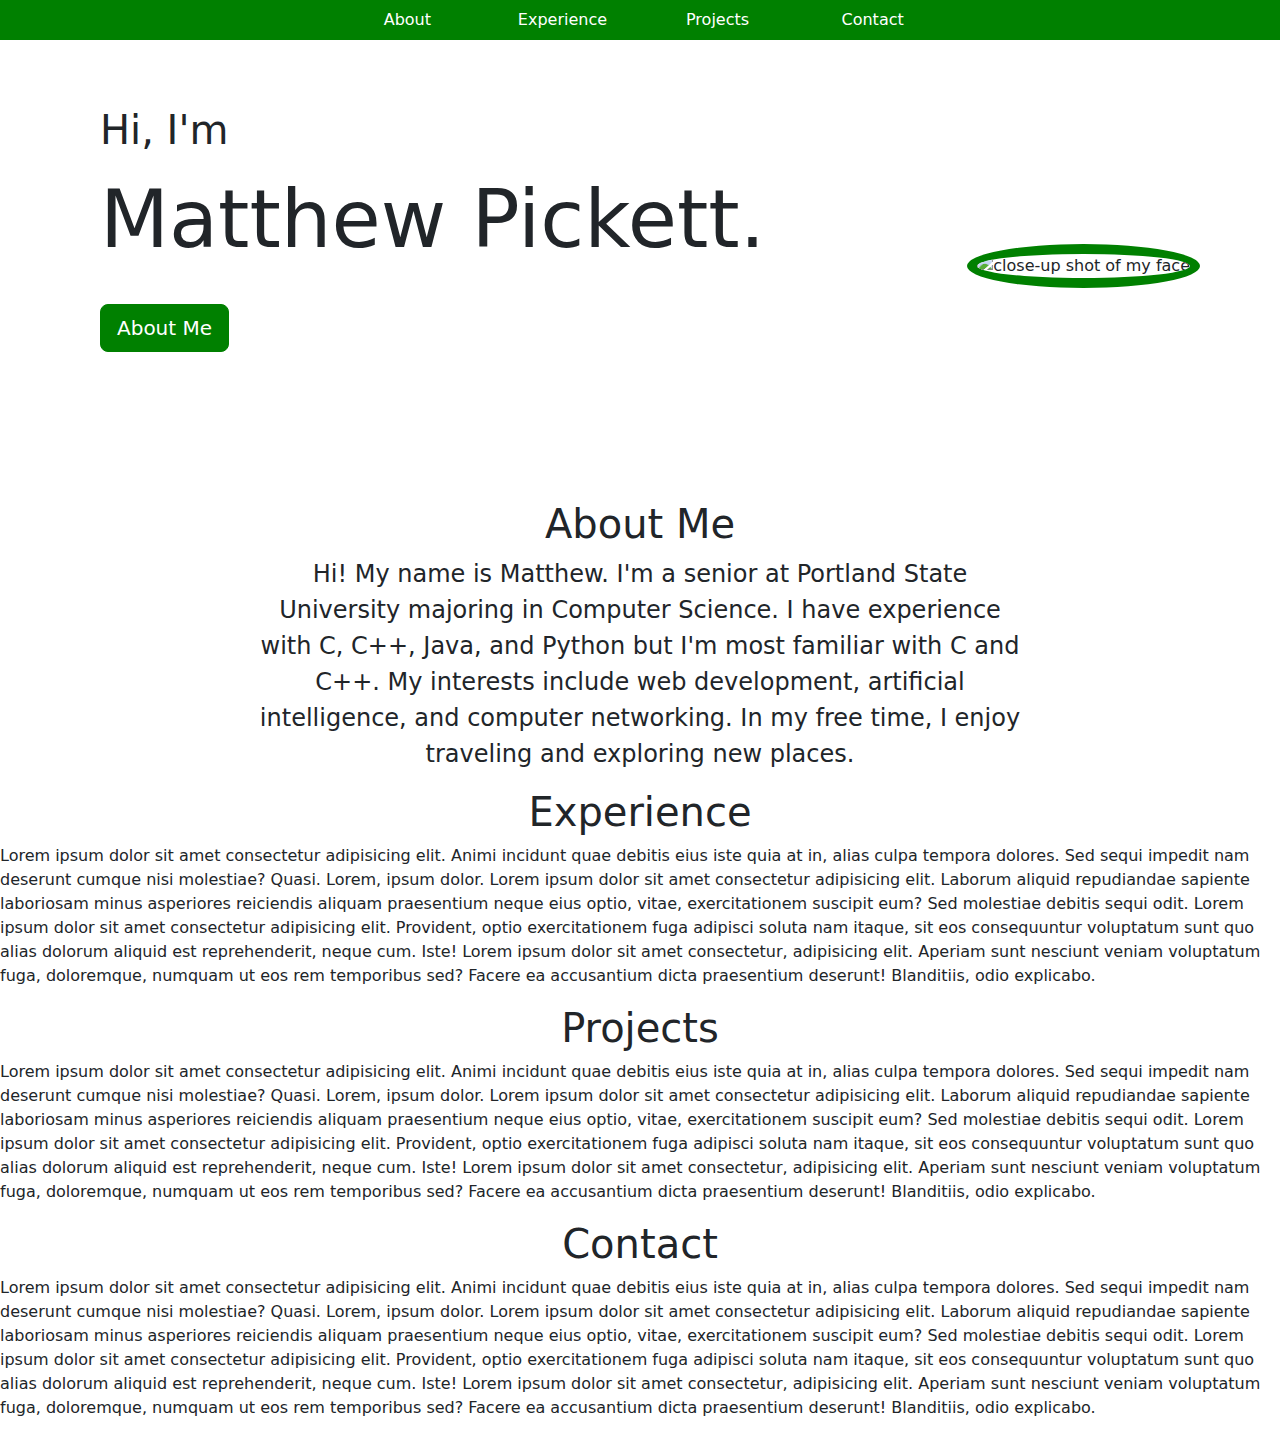
==== index.html @ 08563bd6 "Added formatting for smaller screen sizes" ====
<!DOCTYPE html>
<html lang="en">
	<head>
		<meta charset="UTF-8" />
		<meta http-equiv="X-UA-Compatible" content="IE=edge" />
		<meta name="viewport" content="width=device-width, initial-scale=1.0" />
		<title>My Website</title>
		<link rel="stylesheet" href="index.css" />
		<link rel="stylesheet" href="styles.css" />
		<link
			rel="stylesheet"
			href="https://cdn.jsdelivr.net/npm/bootstrap@5.0.2/dist/css/bootstrap.min.css"
		/>
		<script defer src="index.js"></script>
	</head>
	<body>
		<nav class="nav-list">
			<ul class="unord-list">
				<li class="list-item">
					<a class="nav-link" href="#About">About</a>
				</li>
				<li class="list-item">
					<a class="nav-link" href="#Experience">Experience</a>
				</li>
				<li class="list-item">
					<a class="nav-link" href="#Projects">Projects</a>
				</li>
				<li class="list-item">
					<a class="nav-link" href="#Contact">Contact</a>
				</li>
			</ul>
		</nav>
		<section class="main">
			<section id="Home" class="home">
				<div class="container-intro">
					<div class="intro1">
						<text>Hi, I'm</text>
						<div class="intro2">
							<text>Matthew Pickett.</text>
							<form>
								<button class="btn btn-primary btn-lg" id="about-me">
									About Me
								</button>
							</form>
						</div>
					</div>
					<img
						class="image"
						src="https://lh3.googleusercontent.com/dSQVmCWkfwabivjA8fr4F6-UTf2W5HegjwzNKUZwGf8tjK0O8w-tXIWmxXamRotHS16fbTPQS0jWMABh-_L1TlYKtAmQTr-oi1qF_k-BqojntajPk8vMV7Jc1c3zPQZpCnt1pG3K5tY"
						alt="close-up shot of my face"
					/>
				</div>
			</section>
			<section id="About" class="about">
				<h1><center>About Me</center></h1>
				<p>
					Hi! My name is Matthew. I'm a senior at Portland State University
					majoring in Computer Science. I have experience with C, C++, Java, and
					Python but I'm most familiar with C and C++. My interests include web
					development, artificial intelligence, and
					computer networking. In my free time, I enjoy traveling and exploring
					new places.
				</p>
			</section>
			<section id="Experience" class="experience">
				<h1><center>Experience</center></h1>
				<p>
					Lorem ipsum dolor sit amet consectetur adipisicing elit. Animi
					incidunt quae debitis eius iste quia at in, alias culpa tempora
					dolores. Sed sequi impedit nam deserunt cumque nisi molestiae? Quasi.
					Lorem, ipsum dolor. Lorem ipsum dolor sit amet consectetur adipisicing
					elit. Laborum aliquid repudiandae sapiente laboriosam minus asperiores
					reiciendis aliquam praesentium neque eius optio, vitae, exercitationem
					suscipit eum? Sed molestiae debitis sequi odit. Lorem ipsum dolor sit
					amet consectetur adipisicing elit. Provident, optio exercitationem
					fuga adipisci soluta nam itaque, sit eos consequuntur voluptatum sunt
					quo alias dolorum aliquid est reprehenderit, neque cum. Iste! Lorem
					ipsum dolor sit amet consectetur, adipisicing elit. Aperiam sunt
					nesciunt veniam voluptatum fuga, doloremque, numquam ut eos rem
					temporibus sed? Facere ea accusantium dicta praesentium deserunt!
					Blanditiis, odio explicabo.
				</p>
			</section>
			<section id="Projects" class="projects">
				<h1><center>Projects</center></h1>
				<p>
					Lorem ipsum dolor sit amet consectetur adipisicing elit. Animi
					incidunt quae debitis eius iste quia at in, alias culpa tempora
					dolores. Sed sequi impedit nam deserunt cumque nisi molestiae? Quasi.
					Lorem, ipsum dolor. Lorem ipsum dolor sit amet consectetur adipisicing
					elit. Laborum aliquid repudiandae sapiente laboriosam minus asperiores
					reiciendis aliquam praesentium neque eius optio, vitae, exercitationem
					suscipit eum? Sed molestiae debitis sequi odit. Lorem ipsum dolor sit
					amet consectetur adipisicing elit. Provident, optio exercitationem
					fuga adipisci soluta nam itaque, sit eos consequuntur voluptatum sunt
					quo alias dolorum aliquid est reprehenderit, neque cum. Iste! Lorem
					ipsum dolor sit amet consectetur, adipisicing elit. Aperiam sunt
					nesciunt veniam voluptatum fuga, doloremque, numquam ut eos rem
					temporibus sed? Facere ea accusantium dicta praesentium deserunt!
					Blanditiis, odio explicabo.
				</p>
			</section>
			<section id="Contact" class="contact">
				<h1><center>Contact</center></h1>
				<p>
					Lorem ipsum dolor sit amet consectetur adipisicing elit. Animi
					incidunt quae debitis eius iste quia at in, alias culpa tempora
					dolores. Sed sequi impedit nam deserunt cumque nisi molestiae? Quasi.
					Lorem, ipsum dolor. Lorem ipsum dolor sit amet consectetur adipisicing
					elit. Laborum aliquid repudiandae sapiente laboriosam minus asperiores
					reiciendis aliquam praesentium neque eius optio, vitae, exercitationem
					suscipit eum? Sed molestiae debitis sequi odit. Lorem ipsum dolor sit
					amet consectetur adipisicing elit. Provident, optio exercitationem
					fuga adipisci soluta nam itaque, sit eos consequuntur voluptatum sunt
					quo alias dolorum aliquid est reprehenderit, neque cum. Iste! Lorem
					ipsum dolor sit amet consectetur, adipisicing elit. Aperiam sunt
					nesciunt veniam voluptatum fuga, doloremque, numquam ut eos rem
					temporibus sed? Facere ea accusantium dicta praesentium deserunt!
					Blanditiis, odio explicabo.
				</p>
			</section>
		</section>
	</body>
</html>
---- index.css ----
body {
	margin: 0;
}

.nav-list {
	position: fixed;
	top: 0px;
	right: 0px;
	width: 100%;
	z-index: 99;
	background-color: green;
}

.nav-list .unord-list {
	list-style-type: none;
	margin: 0;
	padding: 0;
	text-align: center;
    width: 100%;
}

.nav-list .unord-list .list-item {
	display: inline-block;
    text-align:center;
    width: 150px;
}

.nav-list .unord-list .list-item .nav-link {
	display: block;
	padding: 0.5em;
	text-decoration: none;
	color: white;
}

.nav-list .unord-list .list-item .nav-link:hover {
	background-color: orange;
	color: black;
}

@media (max-width: 414px) {

	.nav-list .unord-list .list-item {
		width: 100%;
	}

	.main {
		margin-top: 200px;
	}
	.container-intro {
		flex-direction: column;
		text-align: center;
		margin-bottom: 50px;
	}
	.container-intro .image{
		margin: auto;
	}
	.container-intro .intro1 {
		font-size: 20px;
	}
	.container-intro .intro1 .intro2 {
		font-size: 40px;
	}

	.container-intro .intro1 .intro2 .btn-primary {
		display: none;
	}
}

@media (min-width: 414px) and (max-width: 1024px) {

	.nav-list .unord-list .list-item {
		width: 100%;
	}
	.main {
		margin-top: 200px;
	}
	.container-intro {
		flex-direction: column;
		margin-bottom: 50px;
		text-align: center;
	}
	.container-intro .image{
		margin: auto;
	}
	.container-intro .intro1 {
		font-size: 30px;
	}
	.container-intro .intro1 .intro2 {
		font-size: 60px;
	}

	.container-intro .intro1 .intro2 .btn-primary {
		display: none;
	}
}

@media(min-width: 1024px) {

	.main {
		margin-top: 100px;
	}
	.container-intro {
		margin-bottom: 100px;
	}
	.container-intro .intro1 {
		font-size: 40px;
		margin-left: 100px;
	}
	.container-intro .intro1 .intro2 {
		font-size: 80px;
	}
}

.image {
	border-radius: 50%;
	display: block;
  	margin-top: 2em;
	margin-left: auto; 
    margin-right: 5em;
	border: 10px solid green;
}

img {
    max-width: 100%;
}

.container-intro {
    display: flex;
    align-items: center;
    justify-content: center;
}
.btn-primary, .btn-primary:hover, .btn-primary:active, .btn-primary:visited {
	margin-bottom: 35px;
    background-color: green !important;
	border-color: green !important;
}

.btn-primary:hover {
	background-color: orange !important;
	border-color: orange !important;
	color: black !important;
}

.about {
	width: 60vw;
	margin: auto;
	text-align: center;
	font-size: x-large;
	scroll-margin-top: 75px;
}

.experience {
	scroll-margin-top: 75px;
}

.projects {
	scroll-margin-top: 75px;
}

.contact {
	scroll-margin-top: 75px;
}
---- styles.css ----
* {
  box-sizing: border-box;
}

:root {
  --white: #ffffff;
  --gray1: #333333;
  --gray2: #555555;
  --gray3: #cccccc;
  --gray4: #aaaaaa;

  --black: #080808;
  --teal: #006060;
  --lightteal: #008080;
  --purple: #800080;
  --navy: #000080;
  --cyan: #17a2b8;
  --violetred: #c71585;
  --red: #ff0000;
  --orange: #ffa500;
  --green: #006400;
}

body {
  font-family: 'Open Sans', 'Helvetica Neue', sans-serif;
  font-size: 1.2em;
  color: var(--gray1);
}

form {
  width: 400px;
}

.flex-item,
.grid-item {
  padding: 10px;
  background-color: var(--purple);
  color: var(--white);
  font-size: 2.4em;
  text-align: center;
}

.flex-item {
  width: 160px;
  height: 80px;
  margin: 1px;
}
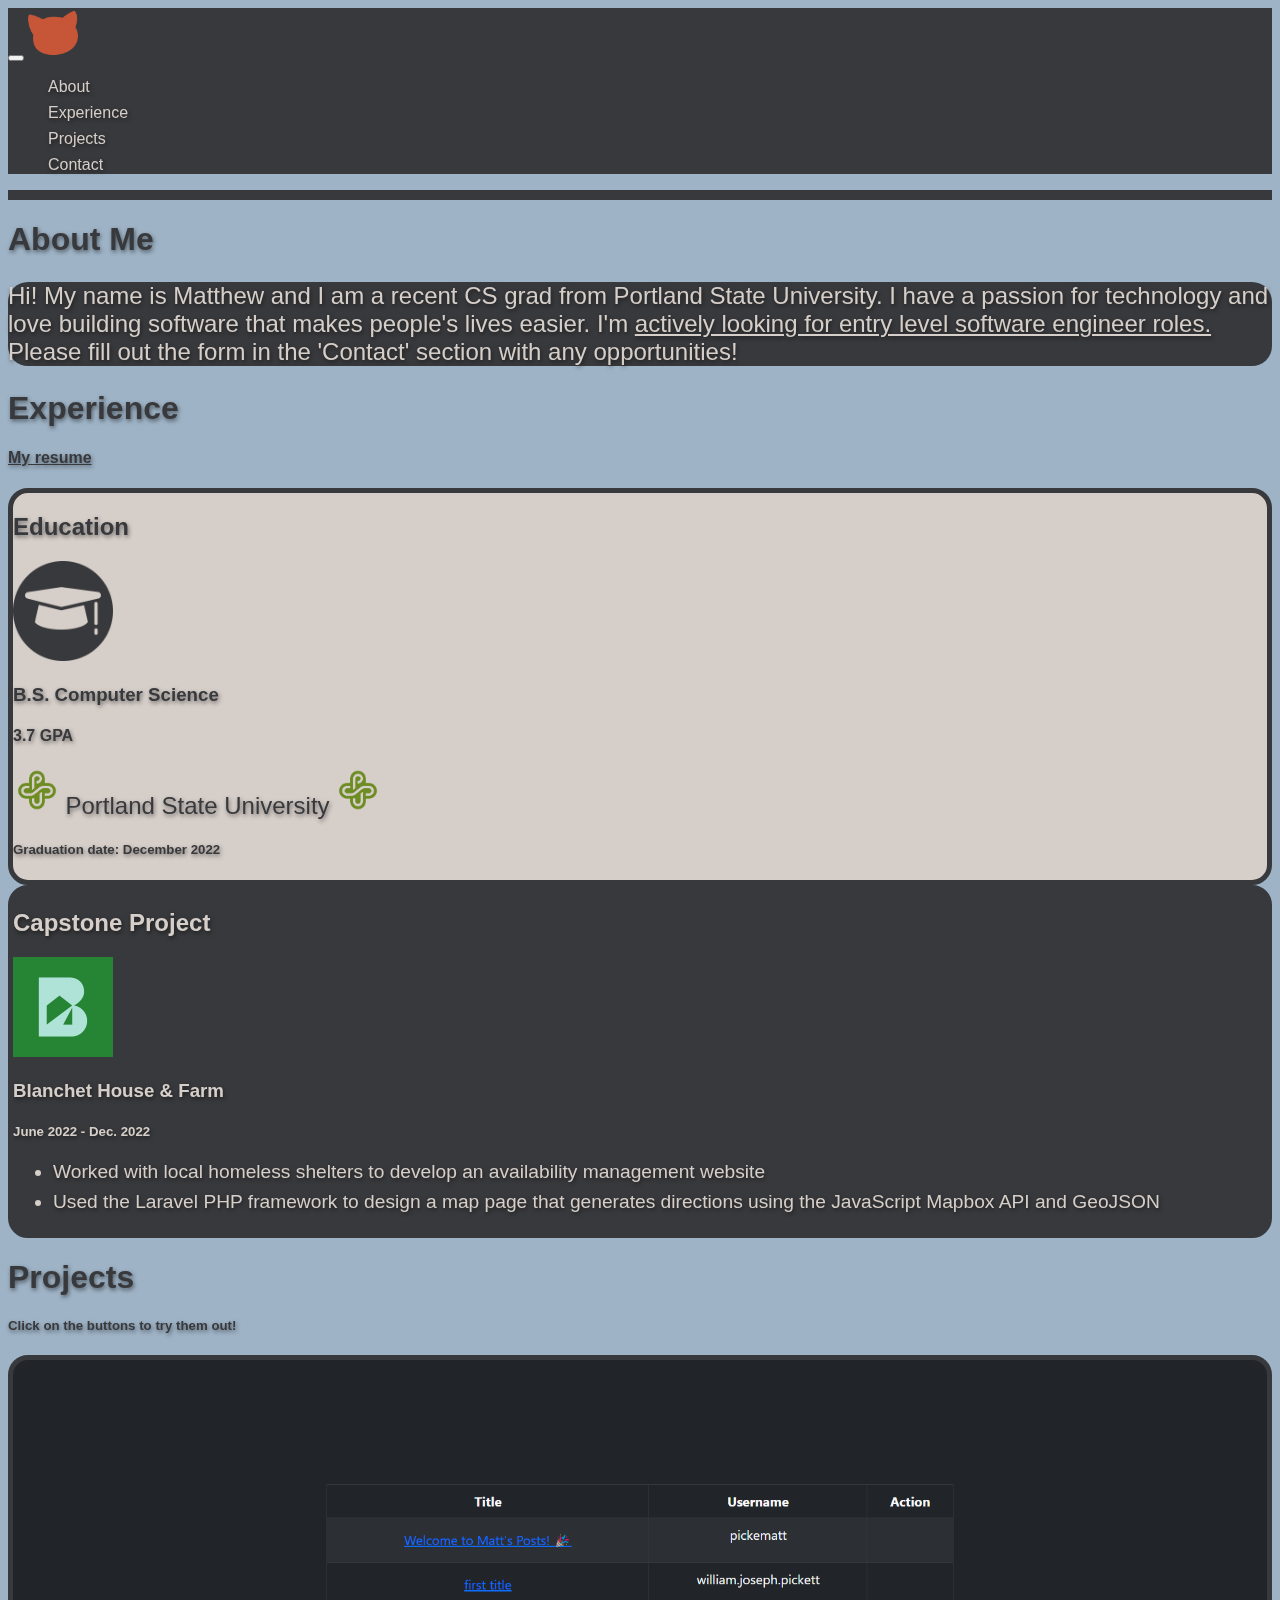
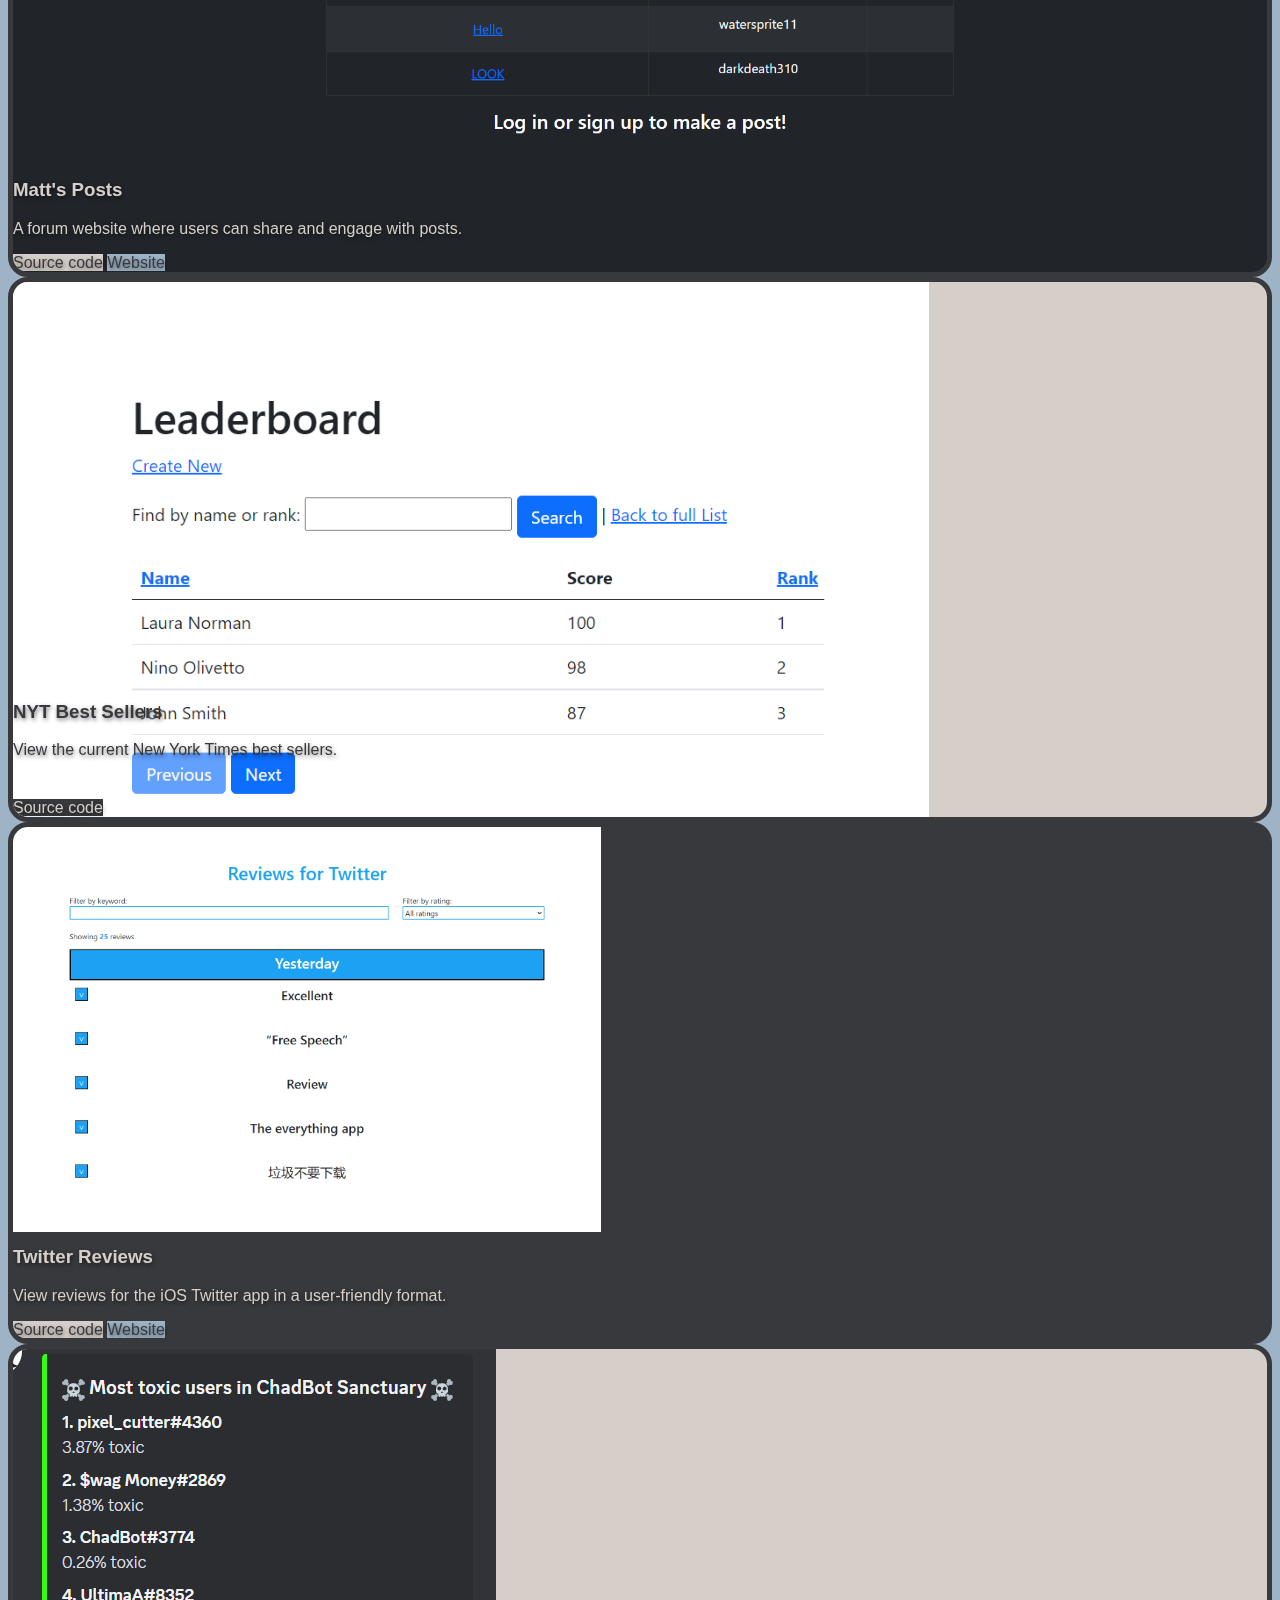
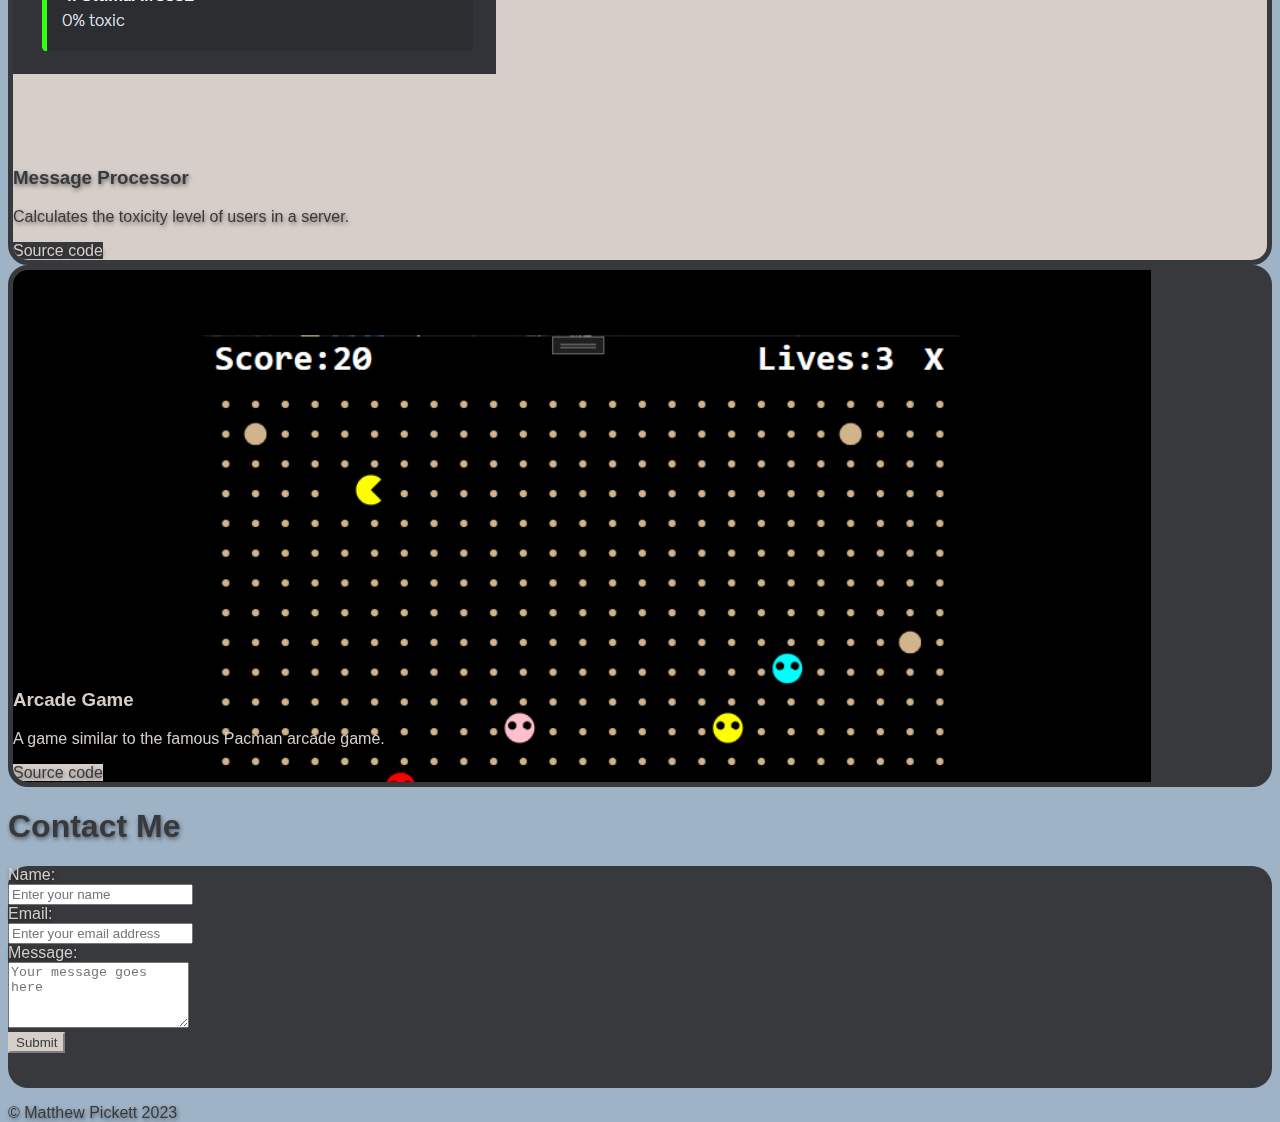
==== commit 00c2fbba: "Add new projects and clean up experience section" ====
--- a/index.html
+++ b/index.html
@@ -4,121 +4,329 @@
 		<meta charset="UTF-8" />
 		<meta http-equiv="X-UA-Compatible" content="IE=edge" />
 		<meta name="viewport" content="width=device-width, initial-scale=1.0" />
-		<title>My Website</title>
-		<link rel="stylesheet" href="index.css" />
-		<link rel="stylesheet" href="styles.css" />
-		<link
-			rel="stylesheet"
-			href="https://cdn.jsdelivr.net/npm/bootstrap@5.0.2/dist/css/bootstrap.min.css"
-		/>
-		<script defer src="index.js"></script>
+		<link rel="icon" type="img/x-icon" href="img/favicon2.ico"/>
+		<title>Matthew Pickett</title>
+
+		<!--Bootstrap CSS Plugin *MUST BE BEFORE OTHER BOOTSTRAP*-->
+		<link href="https://cdn.jsdelivr.net/npm/bootstrap@5.0.2/dist/css/bootstrap.min.css" rel="stylesheet" integrity="sha384-EVSTQN3/azprG1Anm3QDgpJLIm9Nao0Yz1ztcQTwFspd3yD65VohhpuuCOmLASjC" crossorigin="anonymous">
+
+		<!--Bootstrap JS Bundle (with Popper)-->
+		<script src="https://cdn.jsdelivr.net/npm/bootstrap@5.0.2/dist/js/bootstrap.bundle.min.js" integrity="sha384-MrcW6ZMFYlzcLA8Nl+NtUVF0sA7MsXsP1UyJoMp4YLEuNSfAP+JcXn/tWtIaxVXM" crossorigin="anonymous"></script>
+
+		<!--JQuery-->
+		<script src="https://ajax.googleapis.com/ajax/libs/jquery/3.1.0/jquery.min.js"></script>
+
+		<!--Local CSS and JS-->
+		<link rel="stylesheet" href="css/index.css"/>
+		<script defer src="js/index.js"></script>
+
+		<noscript>To use this site, please enable JavaScript.</noscript>
 	</head>
 	<body>
-		<nav class="nav-list">
-			<ul class="unord-list">
-				<li class="list-item">
-					<a class="nav-link" href="#About">About</a>
-				</li>
-				<li class="list-item">
-					<a class="nav-link" href="#Experience">Experience</a>
-				</li>
-				<li class="list-item">
-					<a class="nav-link" href="#Projects">Projects</a>
-				</li>
-				<li class="list-item">
-					<a class="nav-link" href="#Contact">Contact</a>
-				</li>
-			</ul>
+
+		<!--Navigation Bar-->
+		<nav class="navbar navbar-expand-md fixed-top p-0 navbar-dark" id="Navbar">
+			<section class="container-fluid">
+				<button class="navbar-toggler mx-3" type="button" data-bs-toggle="collapse" data-bs-target="#navbarNav" aria-controls="navbarNav" aria-expanded="false" aria-label="Toggle navigation">
+					<span class="navbar-toggler-icon"></span>
+				</button>
+				<a href="" class="navbar-brand px-3">
+					<img 
+						src="img/my_brand2.png" 
+						alt="my brand"
+						class="my_brand" 
+						width="50" 
+						height="50">
+				</a>
+				<div class="collapse navbar-collapse justify-content-center" id="navbarNav">
+					<ul class="navbar-nav">
+						<li class="nav-item mx-3 fs-3 mx-lg-4" id="aboutNav">
+							<a href="#About" class="nav-link">About</a>
+						</li>
+						<li class="nav-item mx-3 fs-3 mx-lg-4" id="experienceNav">
+							<a href="#Experience" class="nav-link">Experience</a>
+						</li>
+						<li class="nav-item mx-3 fs-3 mx-lg-4" id="projectsNav">
+							<a href="#Projects" class="nav-link">Projects</a>
+						</li>
+						<li class="nav-item mx-3 fs-3 mx-lg-4" id="contactNav">
+							<a href="#Contact" class="nav-link">Contact</a>
+						</li>
+					</ul>
+				</div>
+			</section>
 		</nav>
-		<section class="main">
-			<section id="Home" class="home">
-				<div class="container-intro">
-					<div class="intro1">
-						<text>Hi, I'm</text>
-						<div class="intro2">
-							<text>Matthew Pickett.</text>
-							<form>
-								<button class="btn btn-primary btn-lg" id="about-me">
-									About Me
-								</button>
-							</form>
-						</div>
-					</div>
-					<img
-						class="image"
-						src="https://lh3.googleusercontent.com/dSQVmCWkfwabivjA8fr4F6-UTf2W5HegjwzNKUZwGf8tjK0O8w-tXIWmxXamRotHS16fbTPQS0jWMABh-_L1TlYKtAmQTr-oi1qF_k-BqojntajPk8vMV7Jc1c3zPQZpCnt1pG3K5tY"
-						alt="close-up shot of my face"
-					/>
-				</div>
-			</section>
-			<section id="About" class="about">
-				<h1><center>About Me</center></h1>
-				<p>
-					Hi! My name is Matthew. I'm a senior at Portland State University
-					majoring in Computer Science. I have experience with C, C++, Java, and
-					Python but I'm most familiar with C and C++. My interests include web
-					development, artificial intelligence, and
-					computer networking. In my free time, I enjoy traveling and exploring
-					new places.
-				</p>
-			</section>
-			<section id="Experience" class="experience">
-				<h1><center>Experience</center></h1>
-				<p>
-					Lorem ipsum dolor sit amet consectetur adipisicing elit. Animi
-					incidunt quae debitis eius iste quia at in, alias culpa tempora
-					dolores. Sed sequi impedit nam deserunt cumque nisi molestiae? Quasi.
-					Lorem, ipsum dolor. Lorem ipsum dolor sit amet consectetur adipisicing
-					elit. Laborum aliquid repudiandae sapiente laboriosam minus asperiores
-					reiciendis aliquam praesentium neque eius optio, vitae, exercitationem
-					suscipit eum? Sed molestiae debitis sequi odit. Lorem ipsum dolor sit
-					amet consectetur adipisicing elit. Provident, optio exercitationem
-					fuga adipisci soluta nam itaque, sit eos consequuntur voluptatum sunt
-					quo alias dolorum aliquid est reprehenderit, neque cum. Iste! Lorem
-					ipsum dolor sit amet consectetur, adipisicing elit. Aperiam sunt
-					nesciunt veniam voluptatum fuga, doloremque, numquam ut eos rem
-					temporibus sed? Facere ea accusantium dicta praesentium deserunt!
-					Blanditiis, odio explicabo.
-				</p>
-			</section>
-			<section id="Projects" class="projects">
-				<h1><center>Projects</center></h1>
-				<p>
-					Lorem ipsum dolor sit amet consectetur adipisicing elit. Animi
-					incidunt quae debitis eius iste quia at in, alias culpa tempora
-					dolores. Sed sequi impedit nam deserunt cumque nisi molestiae? Quasi.
-					Lorem, ipsum dolor. Lorem ipsum dolor sit amet consectetur adipisicing
-					elit. Laborum aliquid repudiandae sapiente laboriosam minus asperiores
-					reiciendis aliquam praesentium neque eius optio, vitae, exercitationem
-					suscipit eum? Sed molestiae debitis sequi odit. Lorem ipsum dolor sit
-					amet consectetur adipisicing elit. Provident, optio exercitationem
-					fuga adipisci soluta nam itaque, sit eos consequuntur voluptatum sunt
-					quo alias dolorum aliquid est reprehenderit, neque cum. Iste! Lorem
-					ipsum dolor sit amet consectetur, adipisicing elit. Aperiam sunt
-					nesciunt veniam voluptatum fuga, doloremque, numquam ut eos rem
-					temporibus sed? Facere ea accusantium dicta praesentium deserunt!
-					Blanditiis, odio explicabo.
-				</p>
-			</section>
-			<section id="Contact" class="contact">
-				<h1><center>Contact</center></h1>
-				<p>
-					Lorem ipsum dolor sit amet consectetur adipisicing elit. Animi
-					incidunt quae debitis eius iste quia at in, alias culpa tempora
-					dolores. Sed sequi impedit nam deserunt cumque nisi molestiae? Quasi.
-					Lorem, ipsum dolor. Lorem ipsum dolor sit amet consectetur adipisicing
-					elit. Laborum aliquid repudiandae sapiente laboriosam minus asperiores
-					reiciendis aliquam praesentium neque eius optio, vitae, exercitationem
-					suscipit eum? Sed molestiae debitis sequi odit. Lorem ipsum dolor sit
-					amet consectetur adipisicing elit. Provident, optio exercitationem
-					fuga adipisci soluta nam itaque, sit eos consequuntur voluptatum sunt
-					quo alias dolorum aliquid est reprehenderit, neque cum. Iste! Lorem
-					ipsum dolor sit amet consectetur, adipisicing elit. Aperiam sunt
-					nesciunt veniam voluptatum fuga, doloremque, numquam ut eos rem
-					temporibus sed? Facere ea accusantium dicta praesentium deserunt!
-					Blanditiis, odio explicabo.
-				</p>
-			</section>
-		</section>
+		<!--End Navigation Bar-->
+
+		<!--Navigation Button-->
+		<button onclick="topFunction()" id="scroll_top" class="scrollTop btn-secondary btn btn-lg position-fixed bottom-0 end-0 mb-4 me-2 me-md-4">￪</button>
+		<!--End Navigation Button-->
+
+		<!--Welcome/Home Section-->
+		<section class="home h-100 py-5" id="Home">
+			<div class="container-fluid h-100" id="home">
+				<div class="introRow row d-flex h-100 align-items-lg-center align-items-center">
+					<div class="col-lg-6 col-12 d-flex ms-md-3 align-items-center justify-content-center my-5">
+						<div class="homeContainer m-auto text-lg-start text-center" id="homecontainer">
+							<div class="intro">Hi, I'm</div>
+							<div class="name">
+								<span class="name1">Matthew</span>
+								<span class="name2">Pickett</span> 
+							</div>
+							<a type="button" class="aboutButton btn btn-secondary btn-lg mt-lg-4 d-lg-inline d-none" id="aboutBtn" href="#About">About Me</a>
+						</div>
+					</div>
+				</div>
+			</div>
+		</section>
+		<!--End Welcome/Home Section-->
+
+		<!--About Section-->
+		<section class="about" id="About">
+			<div class="container-fluid text-center pt-5">
+				<h1 class="about-me mb-3">About Me</h1>
+				<div class="row d-flex justify-content-center">
+					<div class="col-12">
+						<div class="m-auto text-center">
+							<p class="about-info p-5">
+								Hi! My name is Matthew and I am a recent CS grad from Portland State University. I have a passion for technology and love building software that makes people's lives easier. I'm <u>actively looking for entry level software engineer roles.</u> Please fill out the form in the 'Contact' section with any opportunities!							</p>
+						</div>
+					</div>
+				</div>
+			</div>
+		</section>
+		<!--End About Section-->
+
+		<!--Experience Section-->
+		<section class="experience" id="Experience">
+			<div class="container-fluid text-center pt-5">
+				<div class="mb-5">
+					<h1>Experience</h1>
+					<a class="d-inline-block" href="pdf/Resume.pdf">
+						<h4><u>My resume</u></h4>
+					</a>
+				</div>
+				<div class="row d-flex justify-content-center">
+					<div class="col-12 col-lg-4 pb-3 pb-lg-0">
+						<div class="card-primary flex-item h-100" id="Education">
+							<div class="card-body row">
+								<div class="col-4 col-lg-12 mb-lg-3 d-flex align-items-center align-items-lg-start justify-content-center">
+									<div class="education-head-container">
+										<h2 class="card-title m-1 text-break">Education</h2>
+										<img src="img/education.png" class="resume-logo" alt="education logo">
+									</div>
+								</div>
+								<div class="col-8 col-lg-12 d-flex pb-lg-1 align-items-center justify-content-start justify-content-lg-center text-start text-lg-center align-items-end h-100">
+									<div class="education-body-container">
+										<h3 class="card-subtitle">B.S. Computer Science</h3>
+										<h4 class="mt-1">3.7 GPA</h4>
+										<div class="mt-5">
+											<div class="align-items-end">
+												<img src="img/psu_logo.png" class="psu-logo" alt="Portland State University logo">
+												<span class="mt-3" style="font-size: 1.5em;">Portland State University</span>
+												<img src="img/psu_logo.png" class="psu-logo" alt="Portland State University logo">
+											</div>
+											<h5 class="mb-0">Graduation date: December 2022</h5>
+										</div>
+									</div>
+								</div>
+							</div>
+						</div>
+					</div>
+					<div class="col-12 col-lg-4 pb-3 pb-lg-0">
+						<div class="card-secondary flex-item h-100 pb-3" id="Hard">
+							<div class="card-body row">
+								<div class="col-4 col-lg-12 mb-lg-3 d-flex align-items-center align-items-lg-start justify-content-center">
+									<div class="hard-skills-head-container">
+										<h2 class="card-title m-1 text-break">Capstone Project</h2>
+										<img src="img/blanchet.jpg" class="resume-logo rounded-circle" alt="hard skill logo">
+										<h3 class="card-title m-1 text-break">Blanchet House & Farm</h3>
+										<h5 class="m-1 fst-italic">June 2022 - Dec. 2022</h5>
+									</div>
+								</div>
+								<div class="col-8 col-lg-12 d-flex pb-lg-1 align-items-center justify-content-start justify-content-lg-center text-start">
+									<div class="hard-skills-body-container">
+										<ul class="tech-skills mb-0">
+											<li>
+												Worked with local homeless shelters to develop an availability management website
+											</li>
+											<li>
+												Used the Laravel PHP framework to design a map page that generates directions using the JavaScript Mapbox API
+and GeoJSON
+											</li>
+										</ul>
+									</div>
+								</div>
+							</div>
+						</div>
+						<!-- Add the closing div tag for the second card here -->
+					</div>
+				</div>
+			</div>
+		</section>
+		<!--End Experience Section-->
+
+		<!--Projects Section-->
+		<section class="projects" id="Projects">
+			<div class="container-fluid text-center pt-5">
+				<div class="mb-5">
+					<h1>Projects</h1>
+					<h5>Click on the buttons to try them out!</h5>
+				</div>
+				<div class="row d-flex justify-content-start">
+					<div class="col-12 col-lg-4 pb-3 pb-lg-0">
+						<div class="card-secondary h-100">
+							<div class="project-item-container">
+								<img
+									class="img-fill h-100 w-100"
+									src="img/mattsposts.png"
+									alt="Matt's Posts website"
+								/>
+							</div>
+							<div class="project-title pt-3">
+								<h3>Matt's Posts</h3>
+							</div>
+							<p class="project-info px-2">A forum website where users can share and engage with posts.</p>
+							<a type="button" class="btn btn-secondary mb-3" href="https://github.com/matt-pickett/Social-Media-App">Source code</a>
+							<a type="button" class="btn btn-tertiary mb-3" href="https://mattsposts.onrender.com/">Website</a>
+						</div>
+					</div>
+					<div class="col-12 col-lg-4 pb-3 pb-lg-0">
+						<div class="card-primary h-100">
+							<div class="project-item-container">
+								<img
+									class="img-fill h-100 w-100"
+									src="img/leaderboard.png"
+									alt="A screenshot of the New York Times website"
+								/>
+							</div>
+							<div class="project-title pt-3">
+								<h3>NYT Best Sellers</h3>
+							</div>
+							<p class="project-info px-2" style="margin-bottom: 40px">View the current New York Times best sellers.</p>
+							<a type="button" class="btn btn-primary mb-3" href="https://github.com/matt-pickett/Best-Sellers">Source code</a>
+						</div>
+					</div>
+					<div class="col-12 col-lg-4 pb-3 pb-lg-0">
+						<div class="card-secondary h-100">
+							<div class="img-fill project-item-container">
+								<img
+									class="img-cover h-100 w-100"
+									src="img/twitter.png"
+									alt="Twitter Reviews for iOS website"
+								/>
+							</div>
+							<div class="project-title pt-3">
+								<h3>Twitter Reviews</h3>
+							</div>
+							<p class="project-info px-3">View reviews for the iOS Twitter app in a user-friendly format.</p>
+							<a type="button" class="btn btn-secondary mb-3" href="https://github.com/matt-pickett/Twitter-Reviews">Source code</a>
+							<a type="button" class="btn btn-tertiary mb-3" href="https://www.twitter-reviews-ios.click/">Website</a>
+						</div>
+					</div>
+					<div class="col-12 col-lg-4 pt-0 pt-lg-3">
+						<div class="card-primary h-100">
+							<div class="img-fill project-item-container">
+								<img
+									class="img-cover h-100 w-100"
+									src="img/toxicity.png"
+									alt="toxic users"
+								/>
+							</div>
+							<div class="project-title pt-3">
+								<h3>Message Processor</h3>
+							</div>
+							<p class="project-info px-3">Calculates the toxicity level of users in a server.</p>
+							<a type="button" class="btn btn-primary mb-3" href="https://github.com/Pixelcutter/ChadBot">Source code</a>
+						</div>
+					</div>
+					<div class="col-12 col-lg-4 pt-0 pt-lg-3">
+						<div class="card-secondary h-100">
+							<div class="img-fill project-item-container">
+								<img
+									class="img-cover h-100 w-100"
+									src="img/pacman.png"
+									alt="toxic users"
+								/>
+							</div>
+							<div class="project-title pt-3">
+								<h3>Arcade Game</h3>
+							</div>
+							<p class="project-info px-3">A game similar to the famous Pacman arcade game.</p>
+							<a type="button" class="btn btn-secondary mb-3" href="https://github.com/matt-pickett/Arcade-Game">Source code</a>
+						</div>
+					</div>
+				</div>
+			</div>
+		</section>
+		<!--End Projects Section-->
+
+		<!--Contact Section-->
+		<section class="contact" id="Contact">
+			<div class="container-fluid text-center pt-5">
+				<h1 class="contact-me mb-3">Contact Me</h1>
+				<div class="row d-flex justify-content-center">
+					<div class="col-12">
+						<form class="contact-form p-5" action="https://formsubmit.co/fc53f86cf118ed754262628913508a0d" method="POST"">
+							<div class="row mb-3">
+								<div class="col-md-4 text-start">
+									<label for="name">Name:</label>
+								</div>
+								<div class="col-md-8">
+									<input
+										type="text"
+										name="name"
+										class="form-control"
+										placeholder="Enter your name"
+										id="name"
+									/>
+								</div>
+							</div>
+							<div class="row mb-3">
+								<div class="col-md-4 text-start">
+									<label for="email">Email:</label>
+								</div>
+								<div class="col-md-8">
+									<input
+										type="email"
+										name="email"
+										class="form-control"
+										placeholder="Enter your email address"
+										id="email"
+									/>
+								</div>
+							</div>
+							<div class="row mb-3">
+								<div class="col-md-4 text-start">
+									<label for="message">Message:</label>
+								</div>
+								<div class="col-md-8">
+									<textarea
+										class="form-control"
+										name="message"
+										placeholder="Your message goes here"
+										id="message"
+										rows="4"
+									></textarea>
+								</div>
+							</div>
+							<div class="button-submit m-auto">
+								<input
+									type="submit"
+									class="btn btn-secondary btn-md mb-3"
+									value="Submit"
+								/>
+							</div>
+					</form>
+			</div>
+			<!--End Contact Section-->
+
+			<!-- Footer -->
+			<footer class="pt-5 pb-1">
+				<p class="text-center">&copy; Matthew Pickett 2023</p>
+			</footer>
+			<!-- End Footer -->
+		</section>
+		
 	</body>
-</html>
+</html>--- a/css/index.css
+++ b/css/index.css
@@ -0,0 +1,335 @@
+:root {
+    --black: #38393c;
+    --blue: #9eb3c6;
+    --orange:#c75639 ;
+    --tan: #d6cec9;
+}
+
+html, body {
+	height: 100%;
+}
+
+body {
+	background-color: var(--blue);
+	color: var(--black);
+	font-family: Verdana, Tahoma, "Trebuchet MS", "DejuVu Sans", "Bitstream Vera Sans", sans-serif !important;
+	text-shadow: 1px 2px 4px rgba(0,0,0,0.5);	
+}
+
+img {
+    max-width: 100%;
+}
+
+a {
+	color: var(--black);
+	text-decoration: none;
+}
+
+a:hover, a:active {
+	color: var(--tan);
+	text-decoration: none;
+}
+
+li {
+	margin-bottom: 0.5rem;
+}
+
+/* Buttons */
+.btn-primary,
+.btn-primary:hover,
+.btn-primary:active,
+.btn-primary:visited {
+	background-color: var(--black);
+	border-color: var(--black);
+	color: var(--tan);
+	z-index: 3;
+	transition: all 0.3s ease-out;
+}
+
+.btn-primary:focus,
+.btn-primary:active {
+	outline: none;
+	box-shadow: none;
+	transition: all 0.3s ease-out;
+}
+
+.btn-primary:hover {
+	background-color: var(--blue);
+	border-color: var(--blue);
+	color: var(--black);
+	transition: all 0.3s ease-out;
+}
+
+.btn-secondary,
+.btn-secondary:hover,
+.btn-secondary:active,
+.btn-secondary:visited {
+	margin-bottom: 35px;
+	background-color: var(--tan) !important;
+	border-color: var(--tan) !important;
+	color: var(--black) !important;
+	z-index: 99;
+	transition: all 0.3s ease-out;
+}
+
+.btn-secondary:focus,
+.btn-secondary:active {
+	outline: none !important;
+	box-shadow: none !important;
+	transition: all 0.3s ease-out;
+}
+
+.btn-secondary:hover {
+	background-color: var(--orange) !important;
+	border-color: var(--orange) !important;
+	color: var(--tan) !important;
+	transition: all 0.3s ease-out;
+}
+
+.btn-tertiary,
+.btn-tertiary:hover,
+.btn-tertiary:active,
+.btn-tertiary:visited {
+	margin-bottom: 35px;
+	background-color: var(--blue) !important;
+	border-color: var(--blue) !important;
+	color: var(--black) !important;
+	z-index: 99;
+	transition: all 0.3s ease-out;
+}
+
+.btn-tertiary:focus,
+.btn-tertiary:active {
+	outline: none !important;
+	box-shadow: none !important;
+	transition: all 0.3s ease-out;
+}
+
+.btn-tertiary:hover {
+	background-color: var(--orange) !important;
+	border-color: var(--orange) !important;
+	color: var(--tan) !important;
+	transition: all 0.3s ease-out;
+}
+/* End buttons */
+
+/* Cards */
+.card-primary {
+	border: 5px solid var(--black);
+	border-radius: 20px;
+	background-color: var(--tan);
+	color: var(--black);
+	z-index: 2;
+	overflow: hidden;
+	transition: all 0.3s ease-out;
+}
+
+.card-secondary {
+	background-color: var(--black);
+	border: 5px solid var(--black);
+	border-radius: 20px;
+	color: var(--tan);
+	border-radius: 20px;
+	z-index: 2;
+	overflow: hidden;
+	transition: all 0.3s ease-out;
+}
+/* End cards */
+
+/* Navigation Button */
+.scrollTop {
+	border-radius: 50% !important;
+}
+/* End Navigation Button */
+
+/* Navigation Bar */
+.navbar {
+	background-color: var(--black);
+}
+
+.nav-link{
+	color: var(--tan) !important;
+}
+
+.nav-link:hover {
+	color: var(--orange) !important;
+	transition: all 0.3s ease-out;
+}
+
+/* End Navigation Bar */
+
+/* Welcome/Home Section */
+
+.home{
+	background-image: url('../img/landscape.jpg');
+	background-size: cover;
+	background-position: center;
+	background-attachment: fixed;
+	overflow: hidden;
+}
+
+.homeContainer {
+	position: fixed;
+	transition: none !important;
+}
+
+.intro {
+	font-size: 2vw;
+	color:var(--tan);
+}
+.name {
+	font-size: 5vw;
+	font-weight: bold;
+	color: var(--tan);
+}
+
+/* End Welcome/Home Section */
+
+/* About Section */
+
+.about {
+	border-top: 10px solid var(--black);
+}
+.about-info {
+	background-color: var(--black);
+	color: var(--tan);
+	border-radius: 20px;
+	font-size: 1.5rem;
+}
+
+/* End About Section */
+
+/* Experience Section */
+
+.resume-logo {
+	width: 100px;
+	height: 100px;
+}
+
+.psu-logo {
+	height: 3em;
+	
+}
+
+.tech-skills {
+	font-size: 1.2em;
+}
+/* End Experience Section */
+ 
+/* Projects Section */
+
+.project-link {
+	overflow: hidden;
+}
+
+.project-item-container {
+	height: 400px;
+}
+
+.img-cover {
+	object-fit: cover;
+}
+
+.img-fill {
+	object-fit: cover;
+}
+
+/* End Projects Section */
+
+/* Contact Section */
+
+.contact-form {
+	background-color: var(--black);
+	color: var(--tan);
+	border-radius: 20px;
+}
+
+.form-control:focus, .form-control:active {
+	outline: none !important;
+	box-shadow: none !important;
+	transition: all 0.3s ease-out;
+}
+
+/* End Contact Section */
+
+/* Media Queries */
+
+/* Bootstrap small viewports and below */
+@media (max-width: 767px) {
+	.home {
+		background-position: 70% 30%;
+	}
+
+	.intro {
+		font-size: 6vw;
+	}
+
+	.name {
+		font-size: 12vw;
+	}
+	.card-primary:hover,
+	.card-primary:active,
+	.card-secondary:hover,
+	.card-secondary:active,
+	.project-card:hover,
+	.project-card:active {
+		transform: translateY(-5px) scale(1.02) translateZ(0);
+		box-shadow: 0 8px 17px 0 rgba(0, 0, 0, .2), 0 6px 20px 0 rgba(0, 0, 0, .15);
+		transition: all 0.3s ease-out;
+	}
+}
+/* Bootstrap medium viewport */
+@media (min-width: 768px) and (max-width: 991px) {
+	.home {
+		background-position: 70% 30%;
+	}
+	.intro {
+		font-size: 4vw;
+		/* margin-bottom: 300px; */
+	}
+
+	.name {
+		font-size: 8vw;
+	}
+	.card-primary:hover,
+	.card-primary:active,
+	.card-secondary:hover,
+	.card-secondary:active,
+	.project-card:hover,
+	.project-card:active {
+		transform: translateY(-5px) scale(1.02) translateZ(0);
+		box-shadow: 0 8px 17px 0 rgba(0, 0, 0, .2), 0 6px 20px 0 rgba(0, 0, 0, .15);
+		transition: all 0.3s ease-out;
+	}
+}
+
+/* Bootstrap large viewports and above */
+@media (min-width: 992px) {
+	.home {
+		background-position: center;
+	}
+	.intro {
+		font-size: 3vw;
+	}
+	
+	.name {
+		font-size: 5vw;
+	}
+	.card-primary:hover,
+	.card-primary:active,
+	.card-secondary:hover,
+	.card-secondary:active,
+	.project-card:hover,
+	.project-card:active {
+		transform: translateY(-5px) scale(1.04) translateZ(0);
+		box-shadow: 0 8px 17px 0 rgba(0, 0, 0, .2), 0 6px 20px 0 rgba(0, 0, 0, .15);
+		transition: all 0.3s ease-out;
+	}
+}
+
+/* Massive screen size */
+@media (min-width: 3038px) {
+	.aboutButton {
+		display: none !important;
+	}
+}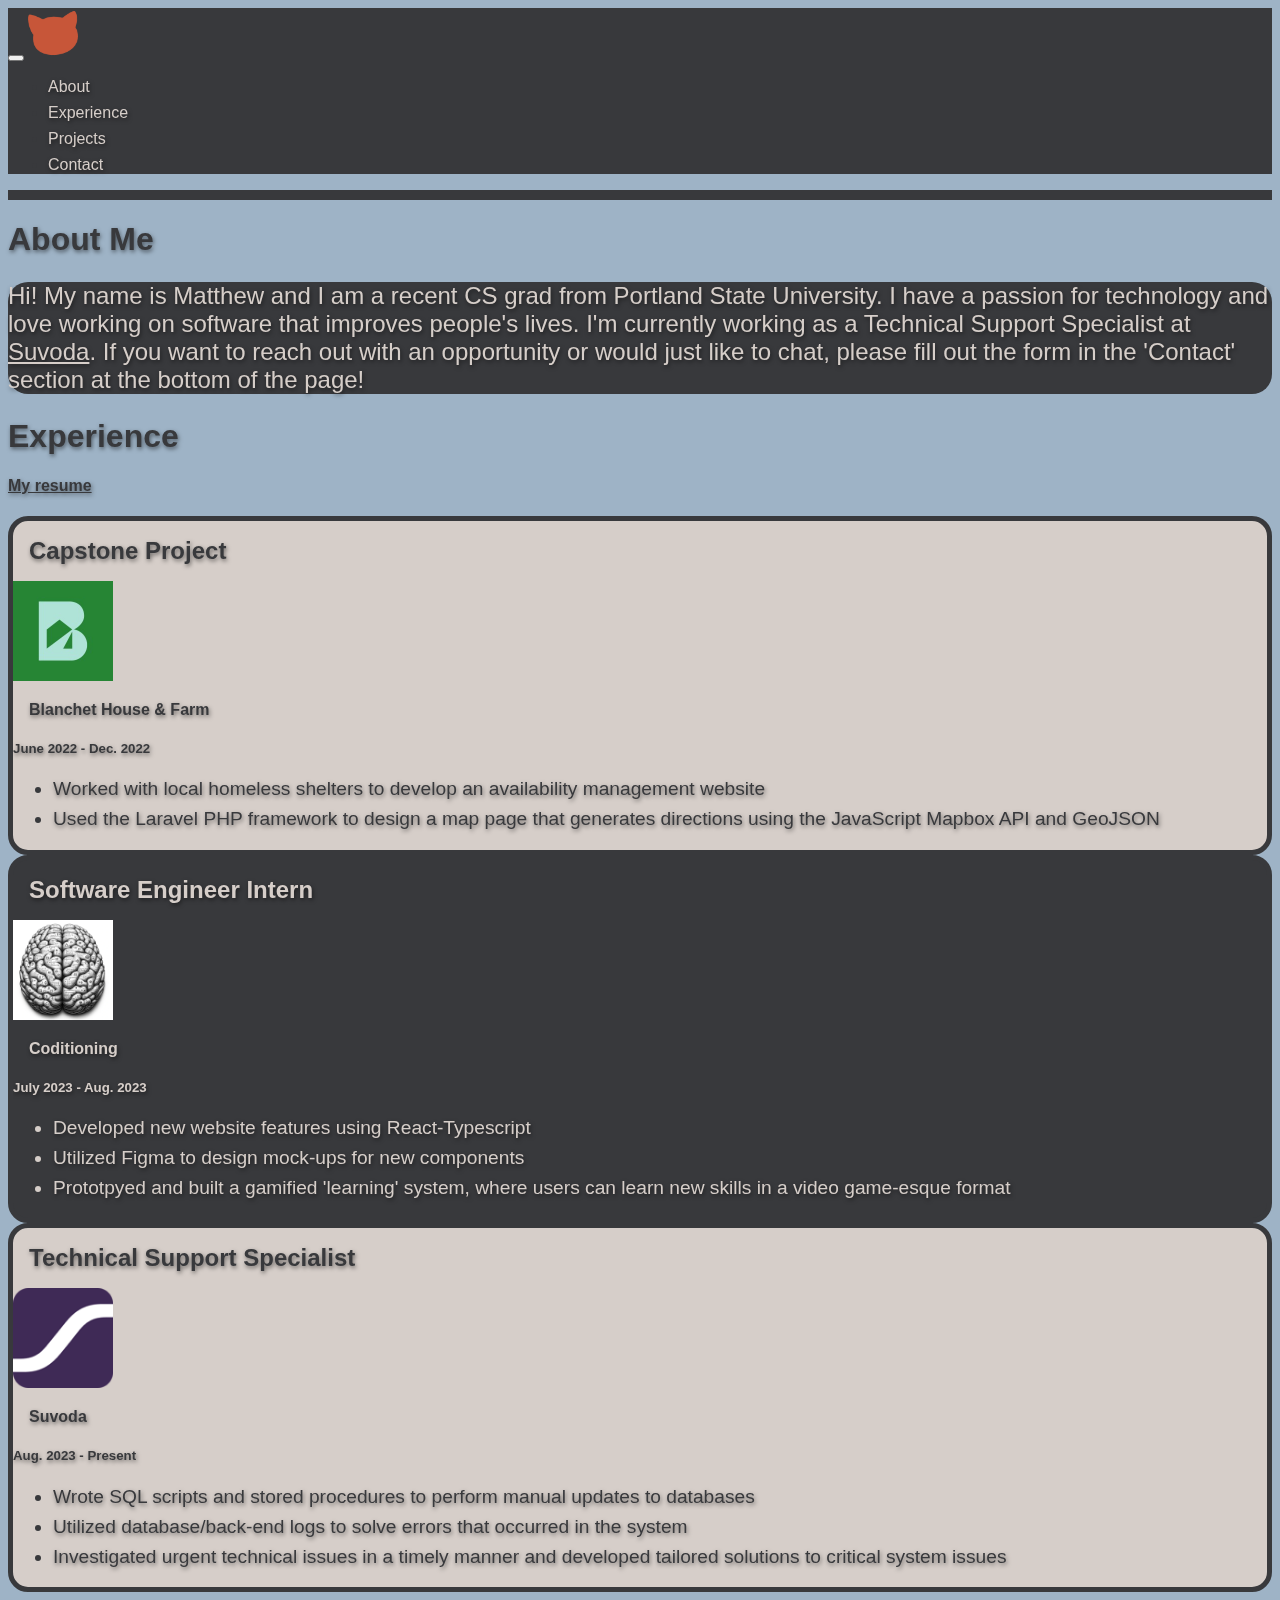
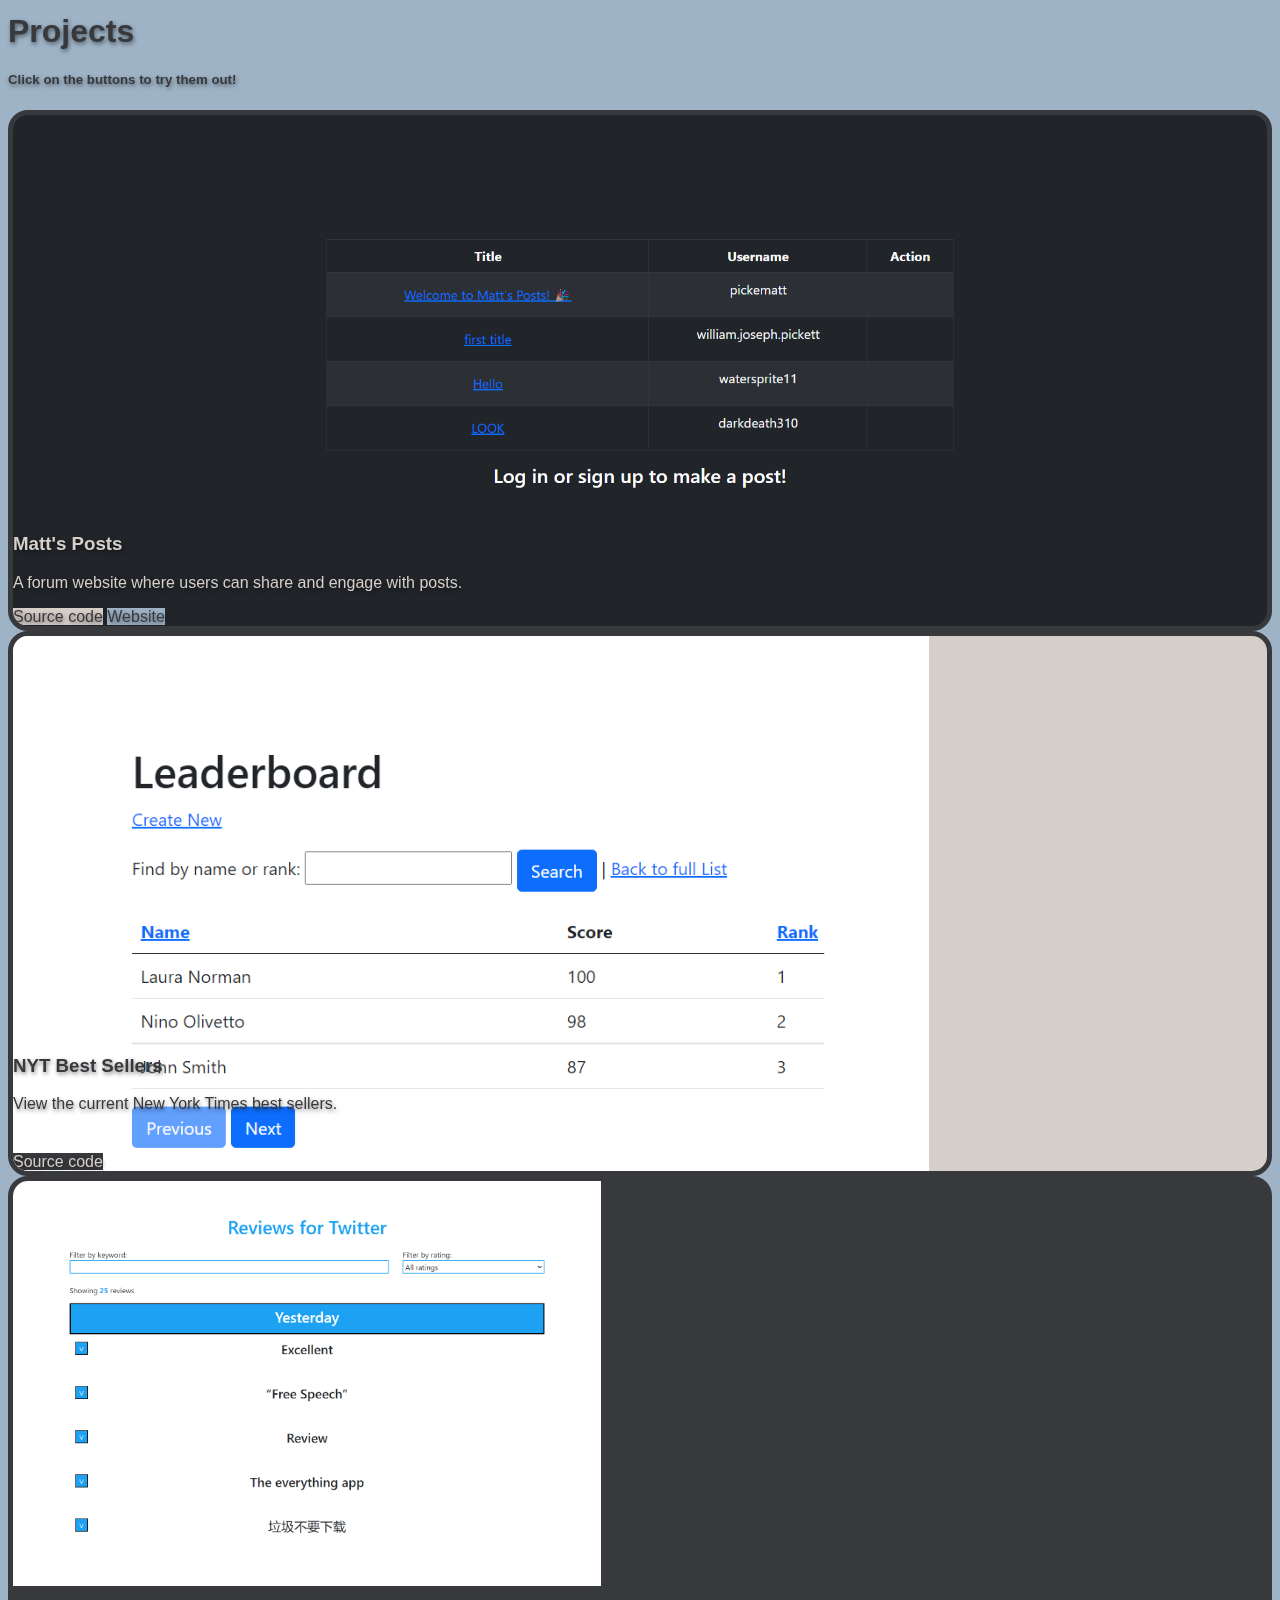
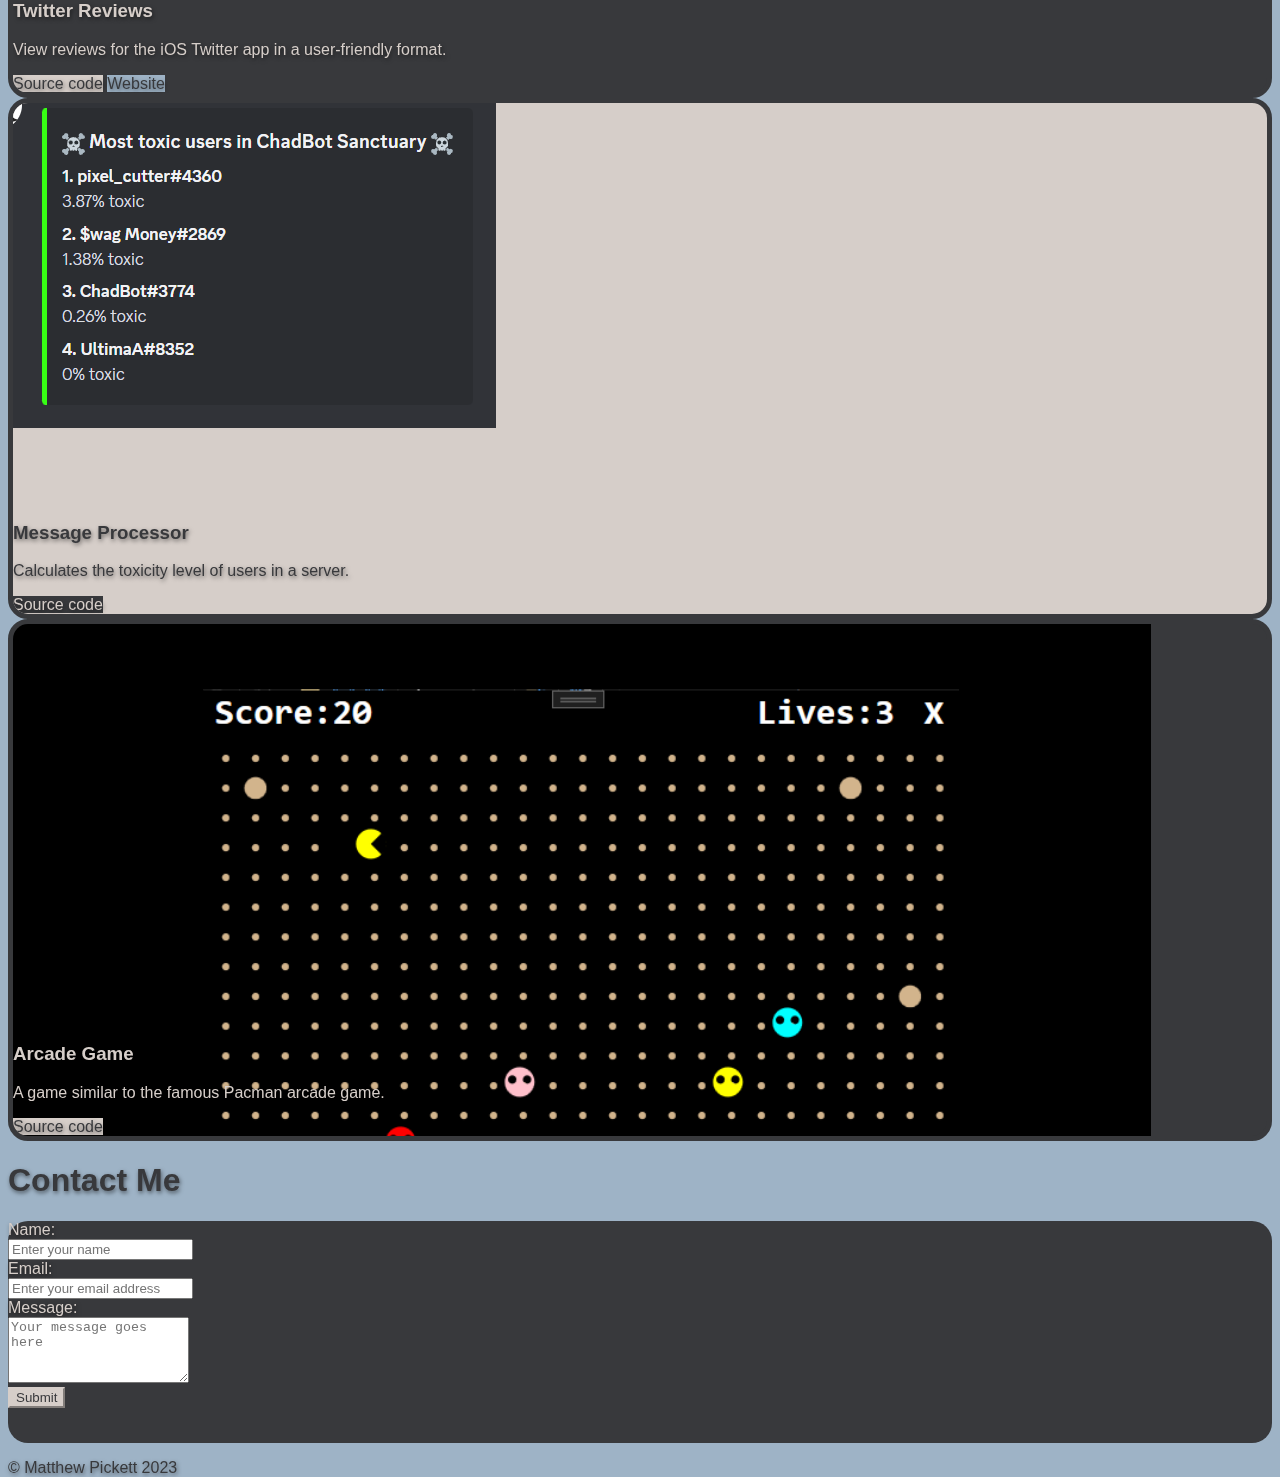
==== commit d3481bba: "Updated info Dec 2023" ====
--- a/index.html
+++ b/index.html
@@ -1,332 +1,383 @@
-<!DOCTYPE html>
-<html lang="en">
-	<head>
-		<meta charset="UTF-8" />
-		<meta http-equiv="X-UA-Compatible" content="IE=edge" />
-		<meta name="viewport" content="width=device-width, initial-scale=1.0" />
-		<link rel="icon" type="img/x-icon" href="img/favicon2.ico"/>
-		<title>Matthew Pickett</title>
-
-		<!--Bootstrap CSS Plugin *MUST BE BEFORE OTHER BOOTSTRAP*-->
-		<link href="https://cdn.jsdelivr.net/npm/bootstrap@5.0.2/dist/css/bootstrap.min.css" rel="stylesheet" integrity="sha384-EVSTQN3/azprG1Anm3QDgpJLIm9Nao0Yz1ztcQTwFspd3yD65VohhpuuCOmLASjC" crossorigin="anonymous">
-
-		<!--Bootstrap JS Bundle (with Popper)-->
-		<script src="https://cdn.jsdelivr.net/npm/bootstrap@5.0.2/dist/js/bootstrap.bundle.min.js" integrity="sha384-MrcW6ZMFYlzcLA8Nl+NtUVF0sA7MsXsP1UyJoMp4YLEuNSfAP+JcXn/tWtIaxVXM" crossorigin="anonymous"></script>
-
-		<!--JQuery-->
-		<script src="https://ajax.googleapis.com/ajax/libs/jquery/3.1.0/jquery.min.js"></script>
-
-		<!--Local CSS and JS-->
-		<link rel="stylesheet" href="css/index.css"/>
-		<script defer src="js/index.js"></script>
-
-		<noscript>To use this site, please enable JavaScript.</noscript>
-	</head>
-	<body>
-
-		<!--Navigation Bar-->
-		<nav class="navbar navbar-expand-md fixed-top p-0 navbar-dark" id="Navbar">
-			<section class="container-fluid">
-				<button class="navbar-toggler mx-3" type="button" data-bs-toggle="collapse" data-bs-target="#navbarNav" aria-controls="navbarNav" aria-expanded="false" aria-label="Toggle navigation">
-					<span class="navbar-toggler-icon"></span>
-				</button>
-				<a href="" class="navbar-brand px-3">
-					<img 
-						src="img/my_brand2.png" 
-						alt="my brand"
-						class="my_brand" 
-						width="50" 
-						height="50">
-				</a>
-				<div class="collapse navbar-collapse justify-content-center" id="navbarNav">
-					<ul class="navbar-nav">
-						<li class="nav-item mx-3 fs-3 mx-lg-4" id="aboutNav">
-							<a href="#About" class="nav-link">About</a>
-						</li>
-						<li class="nav-item mx-3 fs-3 mx-lg-4" id="experienceNav">
-							<a href="#Experience" class="nav-link">Experience</a>
-						</li>
-						<li class="nav-item mx-3 fs-3 mx-lg-4" id="projectsNav">
-							<a href="#Projects" class="nav-link">Projects</a>
-						</li>
-						<li class="nav-item mx-3 fs-3 mx-lg-4" id="contactNav">
-							<a href="#Contact" class="nav-link">Contact</a>
-						</li>
-					</ul>
-				</div>
-			</section>
-		</nav>
-		<!--End Navigation Bar-->
-
-		<!--Navigation Button-->
-		<button onclick="topFunction()" id="scroll_top" class="scrollTop btn-secondary btn btn-lg position-fixed bottom-0 end-0 mb-4 me-2 me-md-4">￪</button>
-		<!--End Navigation Button-->
-
-		<!--Welcome/Home Section-->
-		<section class="home h-100 py-5" id="Home">
-			<div class="container-fluid h-100" id="home">
-				<div class="introRow row d-flex h-100 align-items-lg-center align-items-center">
-					<div class="col-lg-6 col-12 d-flex ms-md-3 align-items-center justify-content-center my-5">
-						<div class="homeContainer m-auto text-lg-start text-center" id="homecontainer">
-							<div class="intro">Hi, I'm</div>
-							<div class="name">
-								<span class="name1">Matthew</span>
-								<span class="name2">Pickett</span> 
-							</div>
-							<a type="button" class="aboutButton btn btn-secondary btn-lg mt-lg-4 d-lg-inline d-none" id="aboutBtn" href="#About">About Me</a>
-						</div>
-					</div>
-				</div>
-			</div>
-		</section>
-		<!--End Welcome/Home Section-->
-
-		<!--About Section-->
-		<section class="about" id="About">
-			<div class="container-fluid text-center pt-5">
-				<h1 class="about-me mb-3">About Me</h1>
-				<div class="row d-flex justify-content-center">
-					<div class="col-12">
-						<div class="m-auto text-center">
-							<p class="about-info p-5">
-								Hi! My name is Matthew and I am a recent CS grad from Portland State University. I have a passion for technology and love building software that makes people's lives easier. I'm <u>actively looking for entry level software engineer roles.</u> Please fill out the form in the 'Contact' section with any opportunities!							</p>
-						</div>
-					</div>
-				</div>
-			</div>
-		</section>
-		<!--End About Section-->
-
-		<!--Experience Section-->
-		<section class="experience" id="Experience">
-			<div class="container-fluid text-center pt-5">
-				<div class="mb-5">
-					<h1>Experience</h1>
-					<a class="d-inline-block" href="pdf/Resume.pdf">
-						<h4><u>My resume</u></h4>
-					</a>
-				</div>
-				<div class="row d-flex justify-content-center">
-					<div class="col-12 col-lg-4 pb-3 pb-lg-0">
-						<div class="card-primary flex-item h-100" id="Education">
-							<div class="card-body row">
-								<div class="col-4 col-lg-12 mb-lg-3 d-flex align-items-center align-items-lg-start justify-content-center">
-									<div class="education-head-container">
-										<h2 class="card-title m-1 text-break">Education</h2>
-										<img src="img/education.png" class="resume-logo" alt="education logo">
-									</div>
-								</div>
-								<div class="col-8 col-lg-12 d-flex pb-lg-1 align-items-center justify-content-start justify-content-lg-center text-start text-lg-center align-items-end h-100">
-									<div class="education-body-container">
-										<h3 class="card-subtitle">B.S. Computer Science</h3>
-										<h4 class="mt-1">3.7 GPA</h4>
-										<div class="mt-5">
-											<div class="align-items-end">
-												<img src="img/psu_logo.png" class="psu-logo" alt="Portland State University logo">
-												<span class="mt-3" style="font-size: 1.5em;">Portland State University</span>
-												<img src="img/psu_logo.png" class="psu-logo" alt="Portland State University logo">
-											</div>
-											<h5 class="mb-0">Graduation date: December 2022</h5>
-										</div>
-									</div>
-								</div>
-							</div>
-						</div>
-					</div>
-					<div class="col-12 col-lg-4 pb-3 pb-lg-0">
-						<div class="card-secondary flex-item h-100 pb-3" id="Hard">
-							<div class="card-body row">
-								<div class="col-4 col-lg-12 mb-lg-3 d-flex align-items-center align-items-lg-start justify-content-center">
-									<div class="hard-skills-head-container">
-										<h2 class="card-title m-1 text-break">Capstone Project</h2>
-										<img src="img/blanchet.jpg" class="resume-logo rounded-circle" alt="hard skill logo">
-										<h3 class="card-title m-1 text-break">Blanchet House & Farm</h3>
-										<h5 class="m-1 fst-italic">June 2022 - Dec. 2022</h5>
-									</div>
-								</div>
-								<div class="col-8 col-lg-12 d-flex pb-lg-1 align-items-center justify-content-start justify-content-lg-center text-start">
-									<div class="hard-skills-body-container">
-										<ul class="tech-skills mb-0">
-											<li>
-												Worked with local homeless shelters to develop an availability management website
-											</li>
-											<li>
-												Used the Laravel PHP framework to design a map page that generates directions using the JavaScript Mapbox API
-and GeoJSON
-											</li>
-										</ul>
-									</div>
-								</div>
-							</div>
-						</div>
-						<!-- Add the closing div tag for the second card here -->
-					</div>
-				</div>
-			</div>
-		</section>
-		<!--End Experience Section-->
-
-		<!--Projects Section-->
-		<section class="projects" id="Projects">
-			<div class="container-fluid text-center pt-5">
-				<div class="mb-5">
-					<h1>Projects</h1>
-					<h5>Click on the buttons to try them out!</h5>
-				</div>
-				<div class="row d-flex justify-content-start">
-					<div class="col-12 col-lg-4 pb-3 pb-lg-0">
-						<div class="card-secondary h-100">
-							<div class="project-item-container">
-								<img
-									class="img-fill h-100 w-100"
-									src="img/mattsposts.png"
-									alt="Matt's Posts website"
-								/>
-							</div>
-							<div class="project-title pt-3">
-								<h3>Matt's Posts</h3>
-							</div>
-							<p class="project-info px-2">A forum website where users can share and engage with posts.</p>
-							<a type="button" class="btn btn-secondary mb-3" href="https://github.com/matt-pickett/Social-Media-App">Source code</a>
-							<a type="button" class="btn btn-tertiary mb-3" href="https://mattsposts.onrender.com/">Website</a>
-						</div>
-					</div>
-					<div class="col-12 col-lg-4 pb-3 pb-lg-0">
-						<div class="card-primary h-100">
-							<div class="project-item-container">
-								<img
-									class="img-fill h-100 w-100"
-									src="img/leaderboard.png"
-									alt="A screenshot of the New York Times website"
-								/>
-							</div>
-							<div class="project-title pt-3">
-								<h3>NYT Best Sellers</h3>
-							</div>
-							<p class="project-info px-2" style="margin-bottom: 40px">View the current New York Times best sellers.</p>
-							<a type="button" class="btn btn-primary mb-3" href="https://github.com/matt-pickett/Best-Sellers">Source code</a>
-						</div>
-					</div>
-					<div class="col-12 col-lg-4 pb-3 pb-lg-0">
-						<div class="card-secondary h-100">
-							<div class="img-fill project-item-container">
-								<img
-									class="img-cover h-100 w-100"
-									src="img/twitter.png"
-									alt="Twitter Reviews for iOS website"
-								/>
-							</div>
-							<div class="project-title pt-3">
-								<h3>Twitter Reviews</h3>
-							</div>
-							<p class="project-info px-3">View reviews for the iOS Twitter app in a user-friendly format.</p>
-							<a type="button" class="btn btn-secondary mb-3" href="https://github.com/matt-pickett/Twitter-Reviews">Source code</a>
-							<a type="button" class="btn btn-tertiary mb-3" href="https://www.twitter-reviews-ios.click/">Website</a>
-						</div>
-					</div>
-					<div class="col-12 col-lg-4 pt-0 pt-lg-3">
-						<div class="card-primary h-100">
-							<div class="img-fill project-item-container">
-								<img
-									class="img-cover h-100 w-100"
-									src="img/toxicity.png"
-									alt="toxic users"
-								/>
-							</div>
-							<div class="project-title pt-3">
-								<h3>Message Processor</h3>
-							</div>
-							<p class="project-info px-3">Calculates the toxicity level of users in a server.</p>
-							<a type="button" class="btn btn-primary mb-3" href="https://github.com/Pixelcutter/ChadBot">Source code</a>
-						</div>
-					</div>
-					<div class="col-12 col-lg-4 pt-0 pt-lg-3">
-						<div class="card-secondary h-100">
-							<div class="img-fill project-item-container">
-								<img
-									class="img-cover h-100 w-100"
-									src="img/pacman.png"
-									alt="toxic users"
-								/>
-							</div>
-							<div class="project-title pt-3">
-								<h3>Arcade Game</h3>
-							</div>
-							<p class="project-info px-3">A game similar to the famous Pacman arcade game.</p>
-							<a type="button" class="btn btn-secondary mb-3" href="https://github.com/matt-pickett/Arcade-Game">Source code</a>
-						</div>
-					</div>
-				</div>
-			</div>
-		</section>
-		<!--End Projects Section-->
-
-		<!--Contact Section-->
-		<section class="contact" id="Contact">
-			<div class="container-fluid text-center pt-5">
-				<h1 class="contact-me mb-3">Contact Me</h1>
-				<div class="row d-flex justify-content-center">
-					<div class="col-12">
-						<form class="contact-form p-5" action="https://formsubmit.co/fc53f86cf118ed754262628913508a0d" method="POST"">
-							<div class="row mb-3">
-								<div class="col-md-4 text-start">
-									<label for="name">Name:</label>
-								</div>
-								<div class="col-md-8">
-									<input
-										type="text"
-										name="name"
-										class="form-control"
-										placeholder="Enter your name"
-										id="name"
-									/>
-								</div>
-							</div>
-							<div class="row mb-3">
-								<div class="col-md-4 text-start">
-									<label for="email">Email:</label>
-								</div>
-								<div class="col-md-8">
-									<input
-										type="email"
-										name="email"
-										class="form-control"
-										placeholder="Enter your email address"
-										id="email"
-									/>
-								</div>
-							</div>
-							<div class="row mb-3">
-								<div class="col-md-4 text-start">
-									<label for="message">Message:</label>
-								</div>
-								<div class="col-md-8">
-									<textarea
-										class="form-control"
-										name="message"
-										placeholder="Your message goes here"
-										id="message"
-										rows="4"
-									></textarea>
-								</div>
-							</div>
-							<div class="button-submit m-auto">
-								<input
-									type="submit"
-									class="btn btn-secondary btn-md mb-3"
-									value="Submit"
-								/>
-							</div>
-					</form>
-			</div>
-			<!--End Contact Section-->
-
-			<!-- Footer -->
-			<footer class="pt-5 pb-1">
-				<p class="text-center">&copy; Matthew Pickett 2023</p>
-			</footer>
-			<!-- End Footer -->
-		</section>
-		
-	</body>
+<!DOCTYPE html>
+<html lang="en">
+<head>
+	<meta charset="UTF-8" />
+	<meta http-equiv="X-UA-Compatible" content="IE=edge" />
+	<meta name="viewport" content="width=device-width, initial-scale=1.0" />
+	<link rel="icon" type="img/x-icon" href="img/favicon2.ico" />
+	<title>Matthew Pickett</title>
+
+	<!--Bootstrap CSS Plugin *MUST BE BEFORE OTHER BOOTSTRAP*-->
+	<link
+		href="https://cdn.jsdelivr.net/npm/bootstrap@5.0.2/dist/css/bootstrap.min.css"
+		rel="stylesheet"
+		integrity="sha384-EVSTQN3/azprG1Anm3QDgpJLIm9Nao0Yz1ztcQTwFspd3yD65VohhpuuCOmLASjC"
+		crossorigin="anonymous"
+	/>
+
+	<!--Bootstrap JS Bundle (with Popper)-->
+	<script
+		src="https://cdn.jsdelivr.net/npm/bootstrap@5.0.2/dist/js/bootstrap.bundle.min.js"
+		integrity="sha384-MrcW6ZMFYlzcLA8Nl+NtUVF0sA7MsXsP1UyJoMp4YLEuNSfAP+JcXn/tWtIaxVXM"
+		crossorigin="anonymous"
+	></script>
+
+	<!--JQuery-->
+	<script src="https://ajax.googleapis.com/ajax/libs/jquery/3.1.0/jquery.min.js"></script>
+
+	<!--Local CSS and JS-->
+	<link rel="stylesheet" href="css/index.css" />
+	<script defer src="js/index.js"></script>
+
+	<noscript>To use this site, please enable JavaScript.</noscript>
+
+	
+	</head>
+	<body>
+	<!--Navigation Bar-->
+	<nav class="navbar navbar-expand-md fixed-top p-0 navbar-dark" id="Navbar">
+		<section class="container-fluid">
+		<button
+			class="navbar-toggler mx-3"
+			type="button"
+			data-bs-toggle="collapse"
+			data-bs-target="#navbarNav"
+			aria-controls="navbarNav"
+			aria-expanded="false"
+			aria-label="Toggle navigation"
+		>
+			<span class="navbar-toggler-icon"></span>
+		</button>
+		<a href="" class="navbar-brand px-3">
+			<img
+			src="img/my_brand2.png"
+			alt="my brand"
+			class="my_brand"
+			width="50"
+			height="50"
+			/>
+		</a>
+		<div class="collapse navbar-collapse justify-content-center" id="navbarNav">
+			<ul class="navbar-nav">
+			<li class="nav-item mx-3 fs-3 mx-lg-4" id="aboutNav">
+				<a href="#About" class="nav-link">About</a>
+			</li>
+			<li class="nav-item mx-3 fs-3 mx-lg-4" id="experienceNav">
+				<a href="#Experience" class="nav-link">Experience</a>
+			</li>
+			<li class="nav-item mx-3 fs-3 mx-lg-4" id="projectsNav">
+				<a href="#Projects" class="nav-link">Projects</a>
+			</li>
+			<li class="nav-item mx-3 fs-3 mx-lg-4" id="contactNav">
+				<a href="#Contact" class="nav-link">Contact</a>
+			</li>
+			</ul>
+		</div>
+		</section>
+	</nav>
+	<!--End Navigation Bar-->
+
+		<!--Navigation Button-->
+		<button onclick="topFunction()" id="scroll_top" class="scrollTop btn-secondary btn btn-lg position-fixed bottom-0 end-0 mb-4 me-2 me-md-4">￪</button>
+		<!--End Navigation Button-->
+
+		<!--Welcome/Home Section-->
+		<section class="home h-100 py-5" id="Home">
+			<div class="container-fluid h-100" id="home">
+				<div class="introRow row d-flex h-100 align-items-lg-center align-items-center">
+					<div class="col-lg-6 col-12 d-flex ms-md-3 align-items-center justify-content-center my-5">
+						<div class="homeContainer m-auto text-lg-start text-center" id="homecontainer">
+							<div class="intro">Hi, I'm</div>
+							<div class="name">
+								<span class="name1">Matthew</span>
+								<span class="name2">Pickett</span> 
+							</div>
+							<a type="button" class="aboutButton btn btn-secondary btn-lg mt-lg-4 d-lg-inline d-none" id="aboutBtn" href="#About">About Me</a>
+						</div>
+					</div>
+				</div>
+			</div>
+		</section>
+		<!--End Welcome/Home Section-->
+
+		<!--About Section-->
+		<section class="about" id="About">
+			<div class="container-fluid text-center pt-5">
+				<h1 class="about-me mb-3">About Me</h1>
+				<div class="row d-flex justify-content-center">
+					<div class="col-12">
+						<div class="m-auto text-center">
+							<p class="about-info p-5">
+								Hi! My name is Matthew and I am a recent CS grad from Portland State University. I have a passion for technology and love working on software that improves people's lives. I'm currently working as a Technical Support Specialist at <a href="https://www.suvoda.com/"><u>Suvoda</u></a>. If you want to reach out with an opportunity or would just like to chat, please fill out the form in the 'Contact' section at the bottom of the page!
+							</div>
+					</div>
+				</div>
+			</div>
+		</section>
+		<!--End About Section-->
+
+		<!--Experience Section-->
+		<section class="experience" id="Experience">
+			<div class="container-fluid text-center pt-5">
+				<div class="mb-5">
+					<h1>Experience</h1>
+					<a class="d-inline-block" href="pdf/Resume.pdf">
+						<h4><u>My resume</u></h4>
+					</a>
+				</div>
+				<div class="row d-flex justify-content-center">
+					<div class="col-12 col-lg-4 pb-3 pb-lg-0">
+						<div class="card-primary flex-item h-100 pb-3" id="Hard">
+							<div class="card-body row">
+								<div class="col-4 col-lg-12 mb-lg-3 d-flex align-items-center align-items-lg-start justify-content-center">
+									<div class="hard-skills-head-container">
+										<h2 class="card-title m-1 text-break">Capstone Project</h2>
+										<img src="img/blanchet.jpg" class="resume-logo rounded-circle" alt="hard skill logo">
+										<h4 class="card-title m-1 text-break">Blanchet House & Farm</h4>
+										<h5 class="m-1 fst-italic">June 2022 - Dec. 2022</h5>
+									</div>
+								</div>
+								<div class="col-8 col-lg-12 d-flex pb-lg-1 align-items-center justify-content-start justify-content-lg-center text-start">
+									<div class="hard-skills-body-container">
+										<ul class="tech-skills mb-0">
+											<li>
+												Worked with local homeless shelters to develop an availability management website
+											</li>
+											<li>
+												Used the Laravel PHP framework to design a map page that generates directions using the JavaScript Mapbox API
+and GeoJSON
+											</li>
+										</ul>
+									</div>
+								</div>
+							</div>
+						</div>
+						<!-- Add the closing div tag for the second card here -->
+					</div>
+					<div class="col-12 col-lg-4 pb-3 pb-lg-0">
+						<div class="card-secondary flex-item h-100 pb-3" id="Hard">
+							<div class="card-body row">
+								<div class="col-4 col-lg-12 mb-lg-3 d-flex align-items-center align-items-lg-start justify-content-center">
+									<div class="hard-skills-head-container">
+										<h2 class="card-title m-1 text-break">Software Engineer Intern</h2>
+										<img src="img/coditioning-logo-brain.png" class="resume-logo rounded-circle" alt="hard skill logo">
+										<h4 class="card-title m-1 text-break">Coditioning</h4>
+										<h5 class="m-1 fst-italic">July 2023 - Aug. 2023</h5>
+									</div>
+								</div>
+								<div class="col-8 col-lg-12 d-flex pb-lg-1 align-items-center justify-content-start justify-content-lg-center text-start">
+									<div class="hard-skills-body-container">
+										<ul class="tech-skills mb-0">
+											<li>
+												Developed new website features using React-Typescript
+											</li>
+											<li>
+												Utilized Figma to design mock-ups for new components
+											</li>
+											<li>
+												Prototpyed and built a gamified 'learning' system, where users can learn new skills in a video game-esque format											</li>
+										</ul>
+									</div>
+								</div>
+							</div>
+						</div>
+						<!-- Add the closing div tag for the second card here -->
+					</div>
+					<div class="col-12 col-lg-4 pb-3 pb-lg-0">
+						<div class="card-primary flex-item h-100 pb-3" id="Hard">
+							<div class="card-body row">
+								<div class="col-4 col-lg-12 mb-lg-3 d-flex align-items-center align-items-lg-start justify-content-center">
+									<div class="hard-skills-head-container">
+										<h2 class="card-title m-1 text-break">Technical Support Specialist</h2>
+										<img src="img/suvoda.png" class="resume-logo rounded-circle" alt="hard skill logo">
+										<h4 class="card-title m-1 text-break">Suvoda</h4>
+										<h5 class="m-1 fst-italic">Aug. 2023 - Present</h5>
+									</div>
+								</div>
+								<div class="col-8 col-lg-12 d-flex pb-lg-1 align-items-center justify-content-start justify-content-lg-center text-start">
+									<div class="hard-skills-body-container">
+										<ul class="tech-skills mb-0">
+											<li>
+												Wrote SQL scripts and stored procedures to perform manual updates to databases
+											</li>
+											<li>
+												Utilized database/back-end logs to solve errors that occurred in the system
+											</li>
+											<li>
+												Investigated urgent technical issues in a timely manner and developed tailored solutions to critical system issues											</li>
+										</ul>
+									</div>
+								</div>
+							</div>
+						</div>
+						<!-- Add the closing div tag for the second card here -->
+					</div>
+				</div>
+			</div>
+		</section>
+		<!--End Experience Section-->
+
+		<!--Projects Section-->
+		<section class="projects" id="Projects">
+			<div class="container-fluid text-center pt-5">
+				<div class="mb-5">
+					<h1>Projects</h1>
+					<h5>Click on the buttons to try them out!</h5>
+				</div>
+				<div class="row d-flex justify-content-start">
+					<div class="col-12 col-lg-4 pb-3 pb-lg-0">
+						<div class="card-secondary h-100">
+							<div class="project-item-container">
+								<img
+									class="img-fill h-100 w-100"
+									src="img/mattsposts.png"
+									alt="Matt's Posts website"
+								/>
+							</div>
+							<div class="project-title pt-3">
+								<h3>Matt's Posts</h3>
+							</div>
+							<p class="project-info px-2">A forum website where users can share and engage with posts.</p>
+							<a type="button" class="btn btn-secondary mb-3" href="https://github.com/matt-pickett/Social-Media-App">Source code</a>
+							<a type="button" class="btn btn-tertiary mb-3" href="https://mattsposts.onrender.com/">Website</a>
+						</div>
+					</div>
+					<div class="col-12 col-lg-4 pb-3 pb-lg-0">
+						<div class="card-primary h-100">
+							<div class="project-item-container">
+								<img
+									class="img-fill h-100 w-100"
+									src="img/leaderboard.png"
+									alt="A screenshot of the New York Times website"
+								/>
+							</div>
+							<div class="project-title pt-3">
+								<h3>NYT Best Sellers</h3>
+							</div>
+							<p class="project-info px-2" style="margin-bottom: 40px">View the current New York Times best sellers.</p>
+							<a type="button" class="btn btn-primary mb-3" href="https://github.com/matt-pickett/Best-Sellers">Source code</a>
+						</div>
+					</div>
+					<div class="col-12 col-lg-4 pb-3 pb-lg-0">
+						<div class="card-secondary h-100">
+							<div class="img-fill project-item-container">
+								<img
+									class="img-cover h-100 w-100"
+									src="img/twitter.png"
+									alt="Twitter Reviews for iOS website"
+								/>
+							</div>
+							<div class="project-title pt-3">
+								<h3>Twitter Reviews</h3>
+							</div>
+							<p class="project-info px-3">View reviews for the iOS Twitter app in a user-friendly format.</p>
+							<a type="button" class="btn btn-secondary mb-3" href="https://github.com/matt-pickett/Twitter-Reviews">Source code</a>
+							<a type="button" class="btn btn-tertiary mb-3" href="https://www.twitter-reviews-ios.click/">Website</a>
+						</div>
+					</div>
+					<div class="col-12 col-lg-4 pt-0 pt-lg-3">
+						<div class="card-primary h-100">
+							<div class="img-fill project-item-container">
+								<img
+									class="img-cover h-100 w-100"
+									src="img/toxicity.png"
+									alt="toxic users"
+								/>
+							</div>
+							<div class="project-title pt-3">
+								<h3>Message Processor</h3>
+							</div>
+							<p class="project-info px-3">Calculates the toxicity level of users in a server.</p>
+							<a type="button" class="btn btn-primary mb-3" href="https://github.com/Pixelcutter/ChadBot">Source code</a>
+						</div>
+					</div>
+					<div class="col-12 col-lg-4 pt-0 pt-lg-3">
+						<div class="card-secondary h-100">
+							<div class="img-fill project-item-container">
+								<img
+									class="img-cover h-100 w-100"
+									src="img/pacman.png"
+									alt="toxic users"
+								/>
+							</div>
+							<div class="project-title pt-3">
+								<h3>Arcade Game</h3>
+							</div>
+							<p class="project-info px-3">A game similar to the famous Pacman arcade game.</p>
+							<a type="button" class="btn btn-secondary mb-3" href="https://github.com/matt-pickett/Arcade-Game">Source code</a>
+						</div>
+					</div>
+				</div>
+			</div>
+		</section>
+		<!--End Projects Section-->
+
+		<!--Contact Section-->
+		<section class="contact" id="Contact">
+			<div class="container-fluid text-center pt-5">
+				<h1 class="contact-me mb-3">Contact Me</h1>
+				<div class="row d-flex justify-content-center">
+					<div class="col-12">
+						<form class="contact-form p-5" action="https://formsubmit.co/fc53f86cf118ed754262628913508a0d" method="POST"">
+							<div class="row mb-3">
+								<div class="col-md-4 text-start">
+									<label for="name">Name:</label>
+								</div>
+								<div class="col-md-8">
+									<input
+										type="text"
+										name="name"
+										class="form-control"
+										placeholder="Enter your name"
+										id="name"
+									/>
+								</div>
+							</div>
+							<div class="row mb-3">
+								<div class="col-md-4 text-start">
+									<label for="email">Email:</label>
+								</div>
+								<div class="col-md-8">
+									<input
+										type="email"
+										name="email"
+										class="form-control"
+										placeholder="Enter your email address"
+										id="email"
+									/>
+								</div>
+							</div>
+							<div class="row mb-3">
+								<div class="col-md-4 text-start">
+									<label for="message">Message:</label>
+								</div>
+								<div class="col-md-8">
+									<textarea
+										class="form-control"
+										name="message"
+										placeholder="Your message goes here"
+										id="message"
+										rows="4"
+									></textarea>
+								</div>
+							</div>
+							<div class="button-submit m-auto">
+								<input
+									type="submit"
+									class="btn btn-secondary btn-md mb-3"
+									value="Submit"
+								/>
+							</div>
+					</form>
+			</div>
+			<!--End Contact Section-->
+
+			<!-- Footer -->
+			<footer class="pt-5 pb-1">
+				<p class="text-center">&copy; Matthew Pickett 2023</p>
+			</footer>
+			<!-- End Footer -->
+		</section>
+		
+	</body>
 </html>--- a/css/index.css
+++ b/css/index.css
@@ -1,335 +1,344 @@
-:root {
-    --black: #38393c;
-    --blue: #9eb3c6;
-    --orange:#c75639 ;
-    --tan: #d6cec9;
-}
-
-html, body {
-	height: 100%;
-}
-
-body {
-	background-color: var(--blue);
-	color: var(--black);
-	font-family: Verdana, Tahoma, "Trebuchet MS", "DejuVu Sans", "Bitstream Vera Sans", sans-serif !important;
-	text-shadow: 1px 2px 4px rgba(0,0,0,0.5);	
-}
-
-img {
-    max-width: 100%;
-}
-
-a {
-	color: var(--black);
-	text-decoration: none;
-}
-
-a:hover, a:active {
-	color: var(--tan);
-	text-decoration: none;
-}
-
-li {
-	margin-bottom: 0.5rem;
-}
-
-/* Buttons */
-.btn-primary,
-.btn-primary:hover,
-.btn-primary:active,
-.btn-primary:visited {
-	background-color: var(--black);
-	border-color: var(--black);
-	color: var(--tan);
-	z-index: 3;
-	transition: all 0.3s ease-out;
-}
-
-.btn-primary:focus,
-.btn-primary:active {
-	outline: none;
-	box-shadow: none;
-	transition: all 0.3s ease-out;
-}
-
-.btn-primary:hover {
-	background-color: var(--blue);
-	border-color: var(--blue);
-	color: var(--black);
-	transition: all 0.3s ease-out;
-}
-
-.btn-secondary,
-.btn-secondary:hover,
-.btn-secondary:active,
-.btn-secondary:visited {
-	margin-bottom: 35px;
-	background-color: var(--tan) !important;
-	border-color: var(--tan) !important;
-	color: var(--black) !important;
-	z-index: 99;
-	transition: all 0.3s ease-out;
-}
-
-.btn-secondary:focus,
-.btn-secondary:active {
-	outline: none !important;
-	box-shadow: none !important;
-	transition: all 0.3s ease-out;
-}
-
-.btn-secondary:hover {
-	background-color: var(--orange) !important;
-	border-color: var(--orange) !important;
-	color: var(--tan) !important;
-	transition: all 0.3s ease-out;
-}
-
-.btn-tertiary,
-.btn-tertiary:hover,
-.btn-tertiary:active,
-.btn-tertiary:visited {
-	margin-bottom: 35px;
-	background-color: var(--blue) !important;
-	border-color: var(--blue) !important;
-	color: var(--black) !important;
-	z-index: 99;
-	transition: all 0.3s ease-out;
-}
-
-.btn-tertiary:focus,
-.btn-tertiary:active {
-	outline: none !important;
-	box-shadow: none !important;
-	transition: all 0.3s ease-out;
-}
-
-.btn-tertiary:hover {
-	background-color: var(--orange) !important;
-	border-color: var(--orange) !important;
-	color: var(--tan) !important;
-	transition: all 0.3s ease-out;
-}
-/* End buttons */
-
-/* Cards */
-.card-primary {
-	border: 5px solid var(--black);
-	border-radius: 20px;
-	background-color: var(--tan);
-	color: var(--black);
-	z-index: 2;
-	overflow: hidden;
-	transition: all 0.3s ease-out;
-}
-
-.card-secondary {
-	background-color: var(--black);
-	border: 5px solid var(--black);
-	border-radius: 20px;
-	color: var(--tan);
-	border-radius: 20px;
-	z-index: 2;
-	overflow: hidden;
-	transition: all 0.3s ease-out;
-}
-/* End cards */
-
-/* Navigation Button */
-.scrollTop {
-	border-radius: 50% !important;
-}
-/* End Navigation Button */
-
-/* Navigation Bar */
-.navbar {
-	background-color: var(--black);
-}
-
-.nav-link{
-	color: var(--tan) !important;
-}
-
-.nav-link:hover {
-	color: var(--orange) !important;
-	transition: all 0.3s ease-out;
-}
-
-/* End Navigation Bar */
-
-/* Welcome/Home Section */
-
-.home{
-	background-image: url('../img/landscape.jpg');
-	background-size: cover;
-	background-position: center;
-	background-attachment: fixed;
-	overflow: hidden;
-}
-
-.homeContainer {
-	position: fixed;
-	transition: none !important;
-}
-
-.intro {
-	font-size: 2vw;
-	color:var(--tan);
-}
-.name {
-	font-size: 5vw;
-	font-weight: bold;
-	color: var(--tan);
-}
-
-/* End Welcome/Home Section */
-
-/* About Section */
-
-.about {
-	border-top: 10px solid var(--black);
-}
-.about-info {
-	background-color: var(--black);
-	color: var(--tan);
-	border-radius: 20px;
-	font-size: 1.5rem;
-}
-
-/* End About Section */
-
-/* Experience Section */
-
-.resume-logo {
-	width: 100px;
-	height: 100px;
-}
-
-.psu-logo {
-	height: 3em;
-	
-}
-
-.tech-skills {
-	font-size: 1.2em;
-}
-/* End Experience Section */
- 
-/* Projects Section */
-
-.project-link {
-	overflow: hidden;
-}
-
-.project-item-container {
-	height: 400px;
-}
-
-.img-cover {
-	object-fit: cover;
-}
-
-.img-fill {
-	object-fit: cover;
-}
-
-/* End Projects Section */
-
-/* Contact Section */
-
-.contact-form {
-	background-color: var(--black);
-	color: var(--tan);
-	border-radius: 20px;
-}
-
-.form-control:focus, .form-control:active {
-	outline: none !important;
-	box-shadow: none !important;
-	transition: all 0.3s ease-out;
-}
-
-/* End Contact Section */
-
-/* Media Queries */
-
-/* Bootstrap small viewports and below */
-@media (max-width: 767px) {
-	.home {
-		background-position: 70% 30%;
-	}
-
-	.intro {
-		font-size: 6vw;
-	}
-
-	.name {
-		font-size: 12vw;
-	}
-	.card-primary:hover,
-	.card-primary:active,
-	.card-secondary:hover,
-	.card-secondary:active,
-	.project-card:hover,
-	.project-card:active {
-		transform: translateY(-5px) scale(1.02) translateZ(0);
-		box-shadow: 0 8px 17px 0 rgba(0, 0, 0, .2), 0 6px 20px 0 rgba(0, 0, 0, .15);
-		transition: all 0.3s ease-out;
-	}
-}
-/* Bootstrap medium viewport */
-@media (min-width: 768px) and (max-width: 991px) {
-	.home {
-		background-position: 70% 30%;
-	}
-	.intro {
-		font-size: 4vw;
-		/* margin-bottom: 300px; */
-	}
-
-	.name {
-		font-size: 8vw;
-	}
-	.card-primary:hover,
-	.card-primary:active,
-	.card-secondary:hover,
-	.card-secondary:active,
-	.project-card:hover,
-	.project-card:active {
-		transform: translateY(-5px) scale(1.02) translateZ(0);
-		box-shadow: 0 8px 17px 0 rgba(0, 0, 0, .2), 0 6px 20px 0 rgba(0, 0, 0, .15);
-		transition: all 0.3s ease-out;
-	}
-}
-
-/* Bootstrap large viewports and above */
-@media (min-width: 992px) {
-	.home {
-		background-position: center;
-	}
-	.intro {
-		font-size: 3vw;
-	}
-	
-	.name {
-		font-size: 5vw;
-	}
-	.card-primary:hover,
-	.card-primary:active,
-	.card-secondary:hover,
-	.card-secondary:active,
-	.project-card:hover,
-	.project-card:active {
-		transform: translateY(-5px) scale(1.04) translateZ(0);
-		box-shadow: 0 8px 17px 0 rgba(0, 0, 0, .2), 0 6px 20px 0 rgba(0, 0, 0, .15);
-		transition: all 0.3s ease-out;
-	}
-}
-
-/* Massive screen size */
-@media (min-width: 3038px) {
-	.aboutButton {
-		display: none !important;
-	}
+:root {
+    --black: #38393c;
+    --blue: #9eb3c6;
+    --orange:#c75639 ;
+    --tan: #d6cec9;
+}
+
+html, body {
+	height: 100%;
+}
+
+body {
+	background-color: var(--blue);
+	color: var(--black);
+	font-family: Verdana, Tahoma, "Trebuchet MS", "DejuVu Sans", "Bitstream Vera Sans", sans-serif !important;
+	text-shadow: 1px 2px 4px rgba(0,0,0,0.5);	
+}
+
+img {
+    max-width: 100%;
+}
+
+a {
+	color: var(--black);
+	text-decoration: none;
+}
+
+a[href="https://www.suvoda.com/"] {
+    color: var(--tan);
+	text-decoration: none;
+}
+
+a:hover, a:active {
+	color: var(--tan);
+	text-decoration: none;
+}
+
+li {
+	margin-bottom: 0.5rem;
+}
+
+/* Buttons */
+.btn-primary,
+.btn-primary:hover,
+.btn-primary:active,
+.btn-primary:visited {
+	background-color: var(--black);
+	border-color: var(--black);
+	color: var(--tan);
+	z-index: 3;
+	transition: all 0.3s ease-out;
+}
+
+.btn-primary:focus,
+.btn-primary:active {
+	outline: none;
+	box-shadow: none;
+	transition: all 0.3s ease-out;
+}
+
+.btn-primary:hover {
+	background-color: var(--blue);
+	border-color: var(--blue);
+	color: var(--black);
+	transition: all 0.3s ease-out;
+}
+
+.btn-secondary,
+.btn-secondary:hover,
+.btn-secondary:active,
+.btn-secondary:visited {
+	margin-bottom: 35px;
+	background-color: var(--tan) !important;
+	border-color: var(--tan) !important;
+	color: var(--black) !important;
+	z-index: 99;
+	transition: all 0.3s ease-out;
+}
+
+.btn-secondary:focus,
+.btn-secondary:active {
+	outline: none !important;
+	box-shadow: none !important;
+	transition: all 0.3s ease-out;
+}
+
+.btn-secondary:hover {
+	background-color: var(--orange) !important;
+	border-color: var(--orange) !important;
+	color: var(--tan) !important;
+	transition: all 0.3s ease-out;
+}
+
+.btn-tertiary,
+.btn-tertiary:hover,
+.btn-tertiary:active,
+.btn-tertiary:visited {
+	margin-bottom: 35px;
+	background-color: var(--blue) !important;
+	border-color: var(--blue) !important;
+	color: var(--black) !important;
+	z-index: 99;
+	transition: all 0.3s ease-out;
+}
+
+.btn-tertiary:focus,
+.btn-tertiary:active {
+	outline: none !important;
+	box-shadow: none !important;
+	transition: all 0.3s ease-out;
+}
+
+.btn-tertiary:hover {
+	background-color: var(--orange) !important;
+	border-color: var(--orange) !important;
+	color: var(--tan) !important;
+	transition: all 0.3s ease-out;
+}
+/* End buttons */
+
+/* Cards */
+.card-primary {
+	border: 5px solid var(--black);
+	border-radius: 20px;
+	background-color: var(--tan);
+	color: var(--black);
+	z-index: 2;
+	overflow: hidden;
+	transition: all 0.3s ease-out;
+}
+
+.card-secondary {
+	background-color: var(--black);
+	border: 5px solid var(--black);
+	border-radius: 20px;
+	color: var(--tan);
+	border-radius: 20px;
+	z-index: 2;
+	overflow: hidden;
+	transition: all 0.3s ease-out;
+}
+
+.card-title {
+	margin: 1rem !important;
+}
+/* End cards */
+
+/* Navigation Button */
+.scrollTop {
+	border-radius: 50% !important;
+}
+/* End Navigation Button */
+
+/* Navigation Bar */
+.navbar {
+	background-color: var(--black);
+}
+
+.nav-link{
+	color: var(--tan) !important;
+}
+
+.nav-link:hover {
+	color: var(--orange) !important;
+	transition: all 0.3s ease-out;
+}
+
+/* End Navigation Bar */
+
+/* Welcome/Home Section */
+
+.home{
+	background-image: url('../img/landscape.jpg');
+	background-size: cover;
+	background-position: center;
+	background-attachment: fixed;
+	overflow: hidden;
+}
+
+.homeContainer {
+	position: fixed;
+	transition: none !important;
+}
+
+.intro {
+	font-size: 2vw;
+	color:var(--tan);
+}
+.name {
+	font-size: 5vw;
+	font-weight: bold;
+	color: var(--tan);
+}
+
+/* End Welcome/Home Section */
+
+/* About Section */
+
+.about {
+	border-top: 10px solid var(--black);
+}
+.about-info {
+	background-color: var(--black);
+	color: var(--tan);
+	border-radius: 20px;
+	font-size: 1.5rem;
+}
+
+/* End About Section */
+
+/* Experience Section */
+
+.resume-logo {
+	width: 100px;
+	height: 100px;
+}
+
+.psu-logo {
+	height: 3em;
+	
+}
+
+.tech-skills {
+	font-size: 1.2em;
+}
+/* End Experience Section */
+ 
+/* Projects Section */
+
+.project-link {
+	overflow: hidden;
+}
+
+.project-item-container {
+	height: 400px;
+}
+
+.img-cover {
+	object-fit: cover;
+}
+
+.img-fill {
+	object-fit: cover;
+}
+
+/* End Projects Section */
+
+/* Contact Section */
+
+.contact-form {
+	background-color: var(--black);
+	color: var(--tan);
+	border-radius: 20px;
+}
+
+.form-control:focus, .form-control:active {
+	outline: none !important;
+	box-shadow: none !important;
+	transition: all 0.3s ease-out;
+}
+
+/* End Contact Section */
+
+/* Media Queries */
+
+/* Bootstrap small viewports and below */
+@media (max-width: 767px) {
+	.home {
+		background-position: 70% 30%;
+	}
+
+	.intro {
+		font-size: 6vw;
+	}
+
+	.name {
+		font-size: 12vw;
+	}
+	.card-primary:hover,
+	.card-primary:active,
+	.card-secondary:hover,
+	.card-secondary:active,
+	.project-card:hover,
+	.project-card:active {
+		transform: translateY(-5px) scale(1.02) translateZ(0);
+		box-shadow: 0 8px 17px 0 rgba(0, 0, 0, .2), 0 6px 20px 0 rgba(0, 0, 0, .15);
+		transition: all 0.3s ease-out;
+	}
+}
+/* Bootstrap medium viewport */
+@media (min-width: 768px) and (max-width: 991px) {
+	.home {
+		background-position: 70% 30%;
+	}
+	.intro {
+		font-size: 4vw;
+		/* margin-bottom: 300px; */
+	}
+
+	.name {
+		font-size: 8vw;
+	}
+	.card-primary:hover,
+	.card-primary:active,
+	.card-secondary:hover,
+	.card-secondary:active,
+	.project-card:hover,
+	.project-card:active {
+		transform: translateY(-5px) scale(1.02) translateZ(0);
+		box-shadow: 0 8px 17px 0 rgba(0, 0, 0, .2), 0 6px 20px 0 rgba(0, 0, 0, .15);
+		transition: all 0.3s ease-out;
+	}
+}
+
+/* Bootstrap large viewports and above */
+@media (min-width: 992px) {
+	.home {
+		background-position: center;
+	}
+	.intro {
+		font-size: 3vw;
+	}
+	
+	.name {
+		font-size: 5vw;
+	}
+	.card-primary:hover,
+	.card-primary:active,
+	.card-secondary:hover,
+	.card-secondary:active,
+	.project-card:hover,
+	.project-card:active {
+		transform: translateY(-5px) scale(1.04) translateZ(0);
+		box-shadow: 0 8px 17px 0 rgba(0, 0, 0, .2), 0 6px 20px 0 rgba(0, 0, 0, .15);
+		transition: all 0.3s ease-out;
+	}
+}
+
+/* Massive screen size */
+@media (min-width: 3038px) {
+	.aboutButton {
+		display: none !important;
+	}
 }